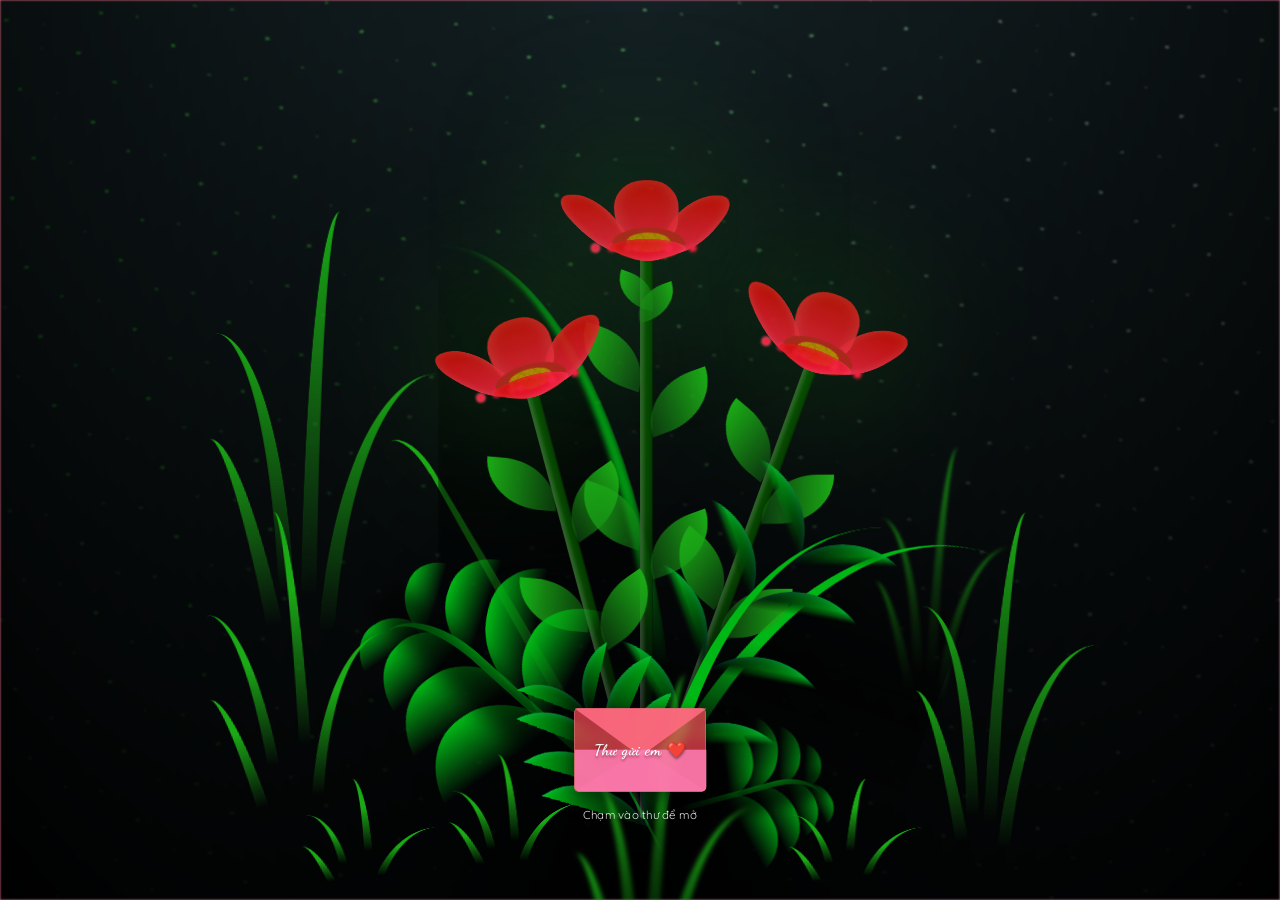
==== index.html @ e1bb4fec "Fix text alignment in envelope, restore missing flower, sync font to Dancing Script" ====
<!DOCTYPE html>
<html lang="vi">

<head>
    <meta charset="UTF-8">
    <meta name="viewport" content="width=device-width, initial-scale=1.0">
    <title>Gửi em người anh thương</title>
    <!-- Thêm font chữ đáng yêu -->
    <link rel="preconnect" href="https://fonts.googleapis.com">
    <link rel="preconnect" href="https://fonts.gstatic.com" crossorigin>
    <link
        href="https://fonts.googleapis.com/css2?family=Dancing+Script:wght@600;700&family=Quicksand:wght@500;600;700&display=swap"
        rel="stylesheet">
    <link rel="stylesheet" href="style.css">
</head>

<body>

    <!-- Màn hình chờ: click để phát nhạc & hiển thị hộp quà -->
    <div id="welcome-screen">
        <div class="welcome-content"
            style="gap: 5px; height: 100vh; position: relative; overflow: hidden; width: 100%;">
            <!-- The massive flower container -->
            <div class="night"></div>
            <div class="flowers" id="bouquet"
                style="position: absolute; bottom: 0; left: 50%; transform: translateX(-50%) scale(0.9); z-index: 5;">
                <div class="flower flower--1">
                    <div class="flower__leafs flower__leafs--1">
                        <div class="flower__leaf flower__leaf--1"></div>
                        <div class="flower__leaf flower__leaf--2"></div>
                        <div class="flower__leaf flower__leaf--3"></div>
                        <div class="flower__leaf flower__leaf--4"></div>
                        <div class="flower__white-circle"></div>
                        <div class="flower__light flower__light--1"></div>
                        <div class="flower__light flower__light--2"></div>
                        <div class="flower__light flower__light--3"></div>
                        <div class="flower__light flower__light--4"></div>
                        <div class="flower__light flower__light--5"></div>
                        <div class="flower__light flower__light--6"></div>
                        <div class="flower__light flower__light--7"></div>
                        <div class="flower__light flower__light--8"></div>
                    </div>
                    <div class="flower__line">
                        <div class="flower__line__leaf flower__line__leaf--1"></div>
                        <div class="flower__line__leaf flower__line__leaf--2"></div>
                        <div class="flower__line__leaf flower__line__leaf--3"></div>
                        <div class="flower__line__leaf flower__line__leaf--4"></div>
                        <div class="flower__line__leaf flower__line__leaf--5"></div>
                        <div class="flower__line__leaf flower__line__leaf--6"></div>
                    </div>
                </div>

                <div class="flower flower--2">
                    <div class="flower__leafs flower__leafs--2">
                        <div class="flower__leaf flower__leaf--1"></div>
                        <div class="flower__leaf flower__leaf--2"></div>
                        <div class="flower__leaf flower__leaf--3"></div>
                        <div class="flower__leaf flower__leaf--4"></div>
                        <div class="flower__white-circle"></div>
                        <div class="flower__light flower__light--1"></div>
                        <div class="flower__light flower__light--2"></div>
                        <div class="flower__light flower__light--3"></div>
                        <div class="flower__light flower__light--4"></div>
                        <div class="flower__light flower__light--5"></div>
                        <div class="flower__light flower__light--6"></div>
                        <div class="flower__light flower__light--7"></div>
                        <div class="flower__light flower__light--8"></div>
                    </div>
                    <div class="flower__line">
                        <div class="flower__line__leaf flower__line__leaf--1"></div>
                        <div class="flower__line__leaf flower__line__leaf--2"></div>
                        <div class="flower__line__leaf flower__line__leaf--3"></div>
                        <div class="flower__line__leaf flower__line__leaf--4"></div>
                    </div>
                </div>

                <div class="flower flower--3">
                    <div class="flower__leafs flower__leafs--3">
                        <div class="flower__leaf flower__leaf--1"></div>
                        <div class="flower__leaf flower__leaf--2"></div>
                        <div class="flower__leaf flower__leaf--3"></div>
                        <div class="flower__leaf flower__leaf--4"></div>
                        <div class="flower__white-circle"></div>
                        <div class="flower__light flower__light--1"></div>
                        <div class="flower__light flower__light--2"></div>
                        <div class="flower__light flower__light--3"></div>
                        <div class="flower__light flower__light--4"></div>
                        <div class="flower__light flower__light--5"></div>
                        <div class="flower__light flower__light--6"></div>
                        <div class="flower__light flower__light--7"></div>
                        <div class="flower__light flower__light--8"></div>
                    </div>
                    <div class="flower__line">
                        <div class="flower__line__leaf flower__line__leaf--1"></div>
                        <div class="flower__line__leaf flower__line__leaf--2"></div>
                        <div class="flower__line__leaf flower__line__leaf--3"></div>
                        <div class="flower__line__leaf flower__line__leaf--4"></div>
                    </div>
                </div>

                <div class="grow-ans" style="--d: 1.2s">
                    <div class="flower__g-long">
                        <div class="flower__g-long__top"></div>
                        <div class="flower__g-long__bottom"></div>
                    </div>
                </div>

                <div class="growing-grass">
                    <div class="flower__grass flower__grass--1">
                        <div class="flower__grass--top"></div>
                        <div class="flower__grass--bottom"></div>
                        <div class="flower__grass__leaf flower__grass__leaf--1"></div>
                        <div class="flower__grass__leaf flower__grass__leaf--2"></div>
                        <div class="flower__grass__leaf flower__grass__leaf--3"></div>
                        <div class="flower__grass__leaf flower__grass__leaf--4"></div>
                        <div class="flower__grass__leaf flower__grass__leaf--5"></div>
                        <div class="flower__grass__leaf flower__grass__leaf--6"></div>
                        <div class="flower__grass__leaf flower__grass__leaf--7"></div>
                        <div class="flower__grass__leaf flower__grass__leaf--8"></div>
                        <div class="flower__grass__overlay"></div>
                    </div>
                </div>

                <div class="growing-grass">
                    <div class="flower__grass flower__grass--2">
                        <div class="flower__grass--top"></div>
                        <div class="flower__grass--bottom"></div>
                        <div class="flower__grass__leaf flower__grass__leaf--1"></div>
                        <div class="flower__grass__leaf flower__grass__leaf--2"></div>
                        <div class="flower__grass__leaf flower__grass__leaf--3"></div>
                        <div class="flower__grass__leaf flower__grass__leaf--4"></div>
                        <div class="flower__grass__leaf flower__grass__leaf--5"></div>
                        <div class="flower__grass__leaf flower__grass__leaf--6"></div>
                        <div class="flower__grass__leaf flower__grass__leaf--7"></div>
                        <div class="flower__grass__leaf flower__grass__leaf--8"></div>
                        <div class="flower__grass__overlay"></div>
                    </div>
                </div>

                <div class="grow-ans" style="--d: 2.4s">
                    <div class="flower__g-right flower__g-right--1">
                        <div class="leaf"></div>
                    </div>
                </div>

                <div class="grow-ans" style="--d: 2.8s">
                    <div class="flower__g-right flower__g-right--2">
                        <div class="leaf"></div>
                    </div>
                </div>

                <div class="grow-ans" style="--d: 2.8s">
                    <div class="flower__g-front">
                        <div class="flower__g-front__leaf-wrapper flower__g-front__leaf-wrapper--1">
                            <div class="flower__g-front__leaf"></div>
                        </div>
                        <div class="flower__g-front__leaf-wrapper flower__g-front__leaf-wrapper--2">
                            <div class="flower__g-front__leaf"></div>
                        </div>
                        <div class="flower__g-front__leaf-wrapper flower__g-front__leaf-wrapper--3">
                            <div class="flower__g-front__leaf"></div>
                        </div>
                        <div class="flower__g-front__leaf-wrapper flower__g-front__leaf-wrapper--4">
                            <div class="flower__g-front__leaf"></div>
                        </div>
                        <div class="flower__g-front__leaf-wrapper flower__g-front__leaf-wrapper--5">
                            <div class="flower__g-front__leaf"></div>
                        </div>
                        <div class="flower__g-front__leaf-wrapper flower__g-front__leaf-wrapper--6">
                            <div class="flower__g-front__leaf"></div>
                        </div>
                        <div class="flower__g-front__leaf-wrapper flower__g-front__leaf-wrapper--7">
                            <div class="flower__g-front__leaf"></div>
                        </div>
                        <div class="flower__g-front__leaf-wrapper flower__g-front__leaf-wrapper--8">
                            <div class="flower__g-front__leaf"></div>
                        </div>
                        <div class="flower__g-front__line"></div>
                    </div>
                </div>

                <div class="grow-ans" style="--d: 3.2s">
                    <div class="flower__g-fr">
                        <div class="leaf"></div>
                        <div class="flower__g-fr__leaf flower__g-fr__leaf--1"></div>
                        <div class="flower__g-fr__leaf flower__g-fr__leaf--2"></div>
                        <div class="flower__g-fr__leaf flower__g-fr__leaf--3"></div>
                        <div class="flower__g-fr__leaf flower__g-fr__leaf--4"></div>
                        <div class="flower__g-fr__leaf flower__g-fr__leaf--5"></div>
                        <div class="flower__g-fr__leaf flower__g-fr__leaf--6"></div>
                        <div class="flower__g-fr__leaf flower__g-fr__leaf--7"></div>
                        <div class="flower__g-fr__leaf flower__g-fr__leaf--8"></div>
                    </div>
                </div>

                <div class="long-g long-g--0">
                    <div class="grow-ans" style="--d: 3s">
                        <div class="leaf leaf--0"></div>
                    </div>
                    <div class="grow-ans" style="--d: 2.2s">
                        <div class="leaf leaf--1"></div>
                    </div>
                    <div class="grow-ans" style="--d: 3.4s">
                        <div class="leaf leaf--2"></div>
                    </div>
                    <div class="grow-ans" style="--d: 3.6s">
                        <div class="leaf leaf--3"></div>
                    </div>
                </div>

                <div class="long-g long-g--1">
                    <div class="grow-ans" style="--d: 3.6s">
                        <div class="leaf leaf--0"></div>
                    </div>
                    <div class="grow-ans" style="--d: 3.8s">
                        <div class="leaf leaf--1"></div>
                    </div>
                    <div class="grow-ans" style="--d: 4s">
                        <div class="leaf leaf--2"></div>
                    </div>
                    <div class="grow-ans" style="--d: 4.2s">
                        <div class="leaf leaf--3"></div>
                    </div>
                </div>

                <div class="long-g long-g--2">
                    <div class="grow-ans" style="--d: 4s">
                        <div class="leaf leaf--0"></div>
                    </div>
                    <div class="grow-ans" style="--d: 4.2s">
                        <div class="leaf leaf--1"></div>
                    </div>
                    <div class="grow-ans" style="--d: 4.4s">
                        <div class="leaf leaf--2"></div>
                    </div>
                    <div class="grow-ans" style="--d: 4.6s">
                        <div class="leaf leaf--3"></div>
                    </div>
                </div>

                <div class="long-g long-g--3">
                    <div class="grow-ans" style="--d: 4s">
                        <div class="leaf leaf--0"></div>
                    </div>
                    <div class="grow-ans" style="--d: 4.2s">
                        <div class="leaf leaf--1"></div>
                    </div>
                    <div class="grow-ans" style="--d: 3s">
                        <div class="leaf leaf--2"></div>
                    </div>
                    <div class="grow-ans" style="--d: 3.6s">
                        <div class="leaf leaf--3"></div>
                    </div>
                </div>

                <div class="long-g long-g--4">
                    <div class="grow-ans" style="--d: 4s">
                        <div class="leaf leaf--0"></div>
                    </div>
                    <div class="grow-ans" style="--d: 4.2s">
                        <div class="leaf leaf--1"></div>
                    </div>
                    <div class="grow-ans" style="--d: 3s">
                        <div class="leaf leaf--2"></div>
                    </div>
                    <div class="grow-ans" style="--d: 3.6s">
                        <div class="leaf leaf--3"></div>
                    </div>
                </div>

                <div class="long-g long-g--5">
                    <div class="grow-ans" style="--d: 4s">
                        <div class="leaf leaf--0"></div>
                    </div>
                    <div class="grow-ans" style="--d: 4.2s">
                        <div class="leaf leaf--1"></div>
                    </div>
                    <div class="grow-ans" style="--d: 3s">
                        <div class="leaf leaf--2"></div>
                    </div>
                    <div class="grow-ans" style="--d: 3.6s">
                        <div class="leaf leaf--3"></div>
                    </div>
                </div>

                <div class="long-g long-g--6">
                    <div class="grow-ans" style="--d: 4.2s">
                        <div class="leaf leaf--0"></div>
                    </div>
                    <div class="grow-ans" style="--d: 4.4s">
                        <div class="leaf leaf--1"></div>
                    </div>
                    <div class="grow-ans" style="--d: 4.6s">
                        <div class="leaf leaf--2"></div>
                    </div>
                    <div class="grow-ans" style="--d: 4.8s">
                        <div class="leaf leaf--3"></div>
                    </div>
                </div>

                <div class="long-g long-g--7">
                    <div class="grow-ans" style="--d: 3s">
                        <div class="leaf leaf--0"></div>
                    </div>
                    <div class="grow-ans" style="--d: 3.2s">
                        <div class="leaf leaf--1"></div>
                    </div>
                    <div class="grow-ans" style="--d: 3.5s">
                        <div class="leaf leaf--2"></div>
                    </div>
                    <div class="grow-ans" style="--d: 3.6s">
                        <div class="leaf leaf--3"></div>
                    </div>
                </div>
            </div>

            <!-- Envelope attached above the grass -->
            <div class="bouquet-envelope" id="envelope-button"
                style="position: absolute; bottom: 80px; z-index: 200; left: 50%; transform: translateX(-50%) scale(0.6);">
                <div class="envelope">
                    <div class="envelope-flap"></div>
                    <div class="envelope-body"></div>
                    <span class="envelope-text">Thư gửi em ❤️</span>
                </div>
                <p class="click-hint"
                    style="text-align: center; width: 100%; position: absolute; bottom: -50px; left: 0;">Chạm vào thư để
                    mở</p>
            </div>

        </div>
    </div>

    <!-- Màn hình chính -->
    <div id="main-screen" class="hidden">

        <!-- Nhạc nền -->
        <audio id="bg-music" src="assets/nhac.m4a" loop></audio>

        <!-- Lá thư ở giữa -->
        <div class="letter-container">
            <!-- Hiệu ứng hoa nở -->
            <div class="css-flower-small">🌸</div>

            <h2>Gửi em người anh thương,</h2>
            <p class="letter-body">
                Dự báo thời tiết 8/3 năm nay xin thông báo với bé là có một luồng khí nóng mang tên 'tình yêu' đang đổ
                bộ trực tiếp vào trái tim đó! Tình cảm của anh dành cho em luôn tăng lên thêm mỗi ngày nhưng riêng hôm
                nay cho phép anh được thương em hơn mọi ngày gấp nhiều lần nha. Anh định tặng em một món quà siêu to
                khổng lồ nhưng tiếc là không có hộp quà nào chứa được anh cả. Thôi thì em dùng tạm 'tấm thân' này để anh
                được phép che chở và yêu thương em ít nhất là ở hiện tại nhé!
            </p>
            <p class="wish">
                Chúc bé ngày 8/3 thật hạnh phúc, luôn xinh đẹp rạng rỡ, ăn ngon, ngủ đủ, học giỏi và đừng bao giờ giận
                anh nha vì anh bận thương em quá rồi không dỗ kịp đâu!
            </p>
            <div class="signature">
                ❤
            </div>
        </div>

        <!-- Các bong bóng ảnh sẽ bay lên từ dưới -->
        <div id="bubbles-container"></div>
    </div>

    <script src="script.js"></script>
</body>

</html>
---- style.css ----
* {
  margin: 0;
  padding: 0;
  box-sizing: border-box;
  font-family: 'Quicksand', 'Segoe UI', Tahoma, Geneva, Verdana, sans-serif;
}

body {
  overflow: hidden;
  /* Prevent scrolling when bubbles fly */
  background: linear-gradient(to bottom, #ffe6ea, #ffc0cb);
  height: 100vh;
  display: flex;
  justify-content: center;
  align-items: center;
}

.hidden {
  display: none !important;
}

/* Welcome Screen */
#welcome-screen {
  position: fixed;
  top: 0;
  left: 0;
  width: 100%;
  height: 100%;
  color: white;
  background: linear-gradient(135deg, #ff758c 0%, #ff7eb3 100%);
  display: flex;
  justify-content: center;
  align-items: center;
  z-index: 100;
  cursor: pointer;
  text-align: center;
  transition: opacity 1s ease-out;
}

.welcome-content {
  display: flex;
  flex-direction: column;
  align-items: center;
  gap: 20px;
}

.click-hint {
  font-size: 1.2rem;
  opacity: 0.9;
  animation: fadePulse 2s infinite;
  margin-top: 20px;
}

/* Envelope styling */
.envelope {
  position: relative;
  width: 220px;
  height: 140px;
  background-color: rgba(255, 71, 87, 0.7);
  backdrop-filter: blur(8px);
  -webkit-backdrop-filter: blur(8px);
  border-radius: 8px;
  cursor: pointer;
  box-shadow: 0 0 25px rgba(255, 71, 87, 0.6), inset 0 0 10px rgba(255, 255, 255, 0.2);
  border: 1px solid rgba(255, 255, 255, 0.3);
  transition: transform 0.4s cubic-bezier(0.175, 0.885, 0.32, 1.275), box-shadow 0.4s ease;
  display: flex;
  justify-content: center;
  align-items: center;
}

.envelope:hover {
  transform: scale(1.08) translateY(-8px);
  box-shadow: 0 0 40px rgba(255, 71, 87, 0.9), inset 0 0 15px rgba(255, 255, 255, 0.4);
}

.envelope-flap {
  position: absolute;
  top: 0;
  left: 0;
  width: 0;
  height: 0;
  border-left: 110px solid transparent;
  border-right: 110px solid transparent;
  border-top: 80px solid rgba(255, 107, 129, 0.9);
  z-index: 2;
  transform-origin: top;
  transition: transform 0.6s cubic-bezier(0.4, 0, 0.2, 1);
}

.envelope-body {
  position: absolute;
  bottom: 0;
  left: 0;
  width: 0;
  height: 0;
  border-left: 110px solid rgba(255, 126, 179, 0.85);
  border-right: 110px solid rgba(255, 126, 179, 0.85);
  border-bottom: 70px solid rgba(255, 126, 179, 0.9);
  border-radius: 0 0 8px 8px;
  z-index: 3;
}

.envelope-text {
  position: relative;
  z-index: 4;
  color: white;
  font-weight: bold;
  font-family: 'Dancing Script', cursive;
  font-size: 1.6rem;
  letter-spacing: 1px;
  text-shadow: 0 2px 4px rgba(0, 0, 0, 0.4);
  white-space: nowrap;
}

.envelope.opening .envelope-flap {
  transform: rotateX(180deg);
}

@keyframes fadePulse {
  0% {
    opacity: 0.5;
  }

  50% {
    opacity: 1;
  }

  100% {
    opacity: 0.5;
  }
}

.css-flower {
  font-size: 80px;
  margin: 0 auto 20px auto;
  animation: cssBloom 2s cubic-bezier(0.175, 0.885, 0.32, 1.275) forwards;
  filter: drop-shadow(0 10px 15px rgba(255, 105, 135, 0.4));
}

.css-flower-small {
  position: absolute;
  top: -30px;
  right: 0px;
  font-size: 45px;
  animation: cssBloom 2s cubic-bezier(0.175, 0.885, 0.32, 1.275) forwards;
  filter: drop-shadow(0 5px 10px rgba(255, 105, 135, 0.3));
  z-index: 20;
}

@keyframes cssBloom {
  0% {
    transform: scale(0) rotate(-60deg);
    opacity: 0;
  }

  80% {
    transform: scale(1.1) rotate(10deg);
    opacity: 1;
  }

  100% {
    transform: scale(1) rotate(0deg);
    opacity: 1;
  }
}

/* Bouquet & Envelope Interaction */
.bouquet-container {
  position: relative;
  width: 300px;
  height: 400px;
  display: flex;
  justify-content: center;
  align-items: flex-end;
  margin: 0 auto;
  perspective: 1000px;
}

.bouquet-text {
  position: absolute;
  top: -80px;
  width: 100%;
  text-align: center;
  color: #ff4757;
  font-family: 'Segoe UI', cursive, sans-serif;
  font-size: 2.5rem;
  font-weight: bold;
  text-shadow: 0 0 10px rgba(255, 105, 135, 0.8), 0 0 20px rgba(255, 105, 135, 0.5);
  z-index: 10;
  opacity: 0;
  animation: fadeInText 2s forwards 1s;
}

@keyframes fadeInText {
  0% {
    opacity: 0;
    transform: translateY(20px);
  }

  100% {
    opacity: 1;
    transform: translateY(0);
  }
}

.flower-group {
  position: absolute;
  bottom: 80px;
  width: 100%;
  height: 100%;
  z-index: 1;
}

/* Base Rose Styling */
.rose {
  position: absolute;
  bottom: 0px;
  transform-origin: bottom center;
  transition: transform 1.5s cubic-bezier(0.175, 0.885, 0.32, 1.275);
}

.rose-stem {
  width: 8px;
  height: 100%;
  background: linear-gradient(to right, #2e7d32, #689f38, #2e7d32);
  border-radius: 4px;
  position: absolute;
  bottom: -20px;
  left: 50%;
  transform: translateX(-50%);
  box-shadow: -2px 0 5px rgba(0, 0, 0, 0.3);
  z-index: 1;
}

.rose-leaves {
  position: absolute;
  top: 30%;
  width: 100%;
  display: flex;
  justify-content: space-between;
  z-index: 2;
}

.rose-leaf {
  width: 35px;
  height: 18px;
  background: linear-gradient(to bottom right, #4caf50, #1b5e20);
  border-radius: 0 18px 0 18px;
  transform: rotate(-35deg);
  box-shadow: 1px 1px 3px rgba(0, 0, 0, 0.3);
}

.rose-leaf::before {
  content: '';
  position: absolute;
  top: 50%;
  left: 0;
  width: 100%;
  height: 1px;
  background-color: rgba(255, 255, 255, 0.3);
}

.rose-leaf:nth-child(2) {
  border-radius: 18px 0 18px 0;
  transform: rotate(35deg);
}

.rose-head {
  position: absolute;
  top: -50px;
  left: 50%;
  transform: translateX(-50%);
  width: 50px;
  height: 60px;
  background: radial-gradient(circle at 30% 30%, #ff8a80, #ff1744, #d50000, #880e4f);
  border-radius: 50% 50% 30% 30%;
  box-shadow: inset -5px -5px 15px rgba(0, 0, 0, 0.4), 0 8px 15px rgba(255, 23, 68, 0.5);
  z-index: 3;
}

.rose-head::before {
  content: '';
  position: absolute;
  top: -10px;
  left: 50%;
  transform: translateX(-50%);
  width: 40px;
  height: 25px;
  background: radial-gradient(ellipse at center, #ff8a80, #d50000);
  border-radius: 50%;
  box-shadow: 0 5px 10px rgba(0, 0, 0, 0.3);
}

.rose-petal-1,
.rose-petal-2 {
  position: absolute;
  background: linear-gradient(135deg, #ff8a80, #d50000);
  box-shadow: 2px 2px 8px rgba(0, 0, 0, 0.3);
  border: 1px solid rgba(255, 255, 255, 0.1);
}

.rose-petal-1 {
  width: 30px;
  height: 45px;
  border-radius: 50% 50% 10px 10px;
  left: -5px;
  top: 5px;
  transform: rotate(-20deg);
}

.rose-petal-2 {
  width: 30px;
  height: 45px;
  border-radius: 50% 50% 10px 10px;
  right: -5px;
  top: 5px;
  transform: rotate(20deg);
}

/* Wrapping paper */
.wrapper-back {
  position: absolute;
  bottom: 0px;
  width: 200px;
  height: 220px;
  background: linear-gradient(135deg, #f8bbd0, #f06292);
  clip-path: polygon(15% 0%, 85% 0%, 100% 100%, 0% 100%);
  z-index: 0;
  border-radius: 10px;
  box-shadow: inset 0 0 30px rgba(233, 30, 99, 0.4);
}

.wrapper-back::before {
  content: '';
  position: absolute;
  top: 0;
  left: 0;
  width: 100%;
  height: 100%;
  background: repeating-linear-gradient(45deg, transparent, transparent 10px, rgba(255, 255, 255, 0.1) 10px, rgba(255, 255, 255, 0.1) 20px);
}

.wrapper-front {
  position: absolute;
  bottom: -10px;
  width: 220px;
  height: 180px;
  background: linear-gradient(135deg, #fce4ec, #f8bbd0);
  clip-path: polygon(0 20%, 100% 0, 85% 100%, 15% 100%);
  z-index: 4;
  filter: drop-shadow(0 -5px 15px rgba(0, 0, 0, 0.25));
}

.ribbon {
  position: absolute;
  bottom: 50px;
  width: 130px;
  height: 25px;
  background: linear-gradient(to right, #ff1744, #d50000, #ff1744);
  z-index: 5;
  border-radius: 4px;
  box-shadow: 0 4px 10px rgba(0, 0, 0, 0.3);
}

.ribbon::before,
.ribbon::after {
  content: '';
  position: absolute;
  top: 25px;
  width: 20px;
  height: 40px;
  background: linear-gradient(to bottom, #d50000, #b71c1c);
  border-radius: 0 0 10px 10px;
  z-index: 4;
  box-shadow: 2px 2px 5px rgba(0, 0, 0, 0.3);
}

.ribbon::before {
  left: 30px;
  transform: rotate(15deg);
}

.ribbon::after {
  right: 30px;
  transform: rotate(-15deg);
}

/* Initial hidden state for animation */
.rose-group-left {
  transform: rotate(-5deg);
}

.rose-group-center {
  transform: rotate(0deg);
}

.rose-group-right {
  transform: rotate(5deg);
}

/* Blooming state triggers (using ONLY rotation/scale to keep connected at origin) */
.bouquet-container.blooming .rose-group-left {
  transform: rotate(-20deg);
}

.bouquet-container.blooming .rose-group-center {
  transform: rotate(0deg) scale(1.05);
}

.bouquet-container.blooming .rose-group-right {
  transform: rotate(20deg);
}

.bouquet-container.blooming .rose-group-far-left {
  transform: rotate(-38deg);
}

.bouquet-container.blooming .rose-group-far-right {
  transform: rotate(38deg);
}

/* Glow effect around flowers */
.flower-glow {
  position: absolute;
  top: -80px;
  width: 300px;
  height: 300px;
  background: radial-gradient(circle, rgba(255, 64, 129, 0.5) 0%, transparent 60%);
  z-index: 0;
  opacity: 0;
  transition: opacity 2s ease-in-out;
}

.bouquet-container.blooming .flower-glow {
  opacity: 1;
}

/* The clickable envelope on the wrapper */
.bouquet-envelope {
  position: absolute;
  bottom: 30px;
  z-index: 10;
  transform: scale(0.6);
  transition: transform 0.3s cubic-bezier(0.175, 0.885, 0.32, 1.275);
}

.bouquet-envelope:hover {
  transform: scale(0.65) translateY(-10px);
}

.bouquet-envelope .envelope {
  box-shadow: 0 10px 30px rgba(0, 0, 0, 0.5);
}

.click-hint {
  font-size: 1.2rem;
  opacity: 0.9;
  animation: fadePulse 2s infinite;
  margin-top: 20px;
  color: white;
  text-shadow: 1px 1px 3px rgba(0, 0, 0, 0.3);
}

/* Main Screen */
#main-screen {
  width: 100%;
  height: 100%;
  position: relative;
  display: flex;
  justify-content: center;
  align-items: center;
}

/* Letter Container */
.letter-container {
  background-color: rgba(255, 255, 255, 0.95);
  padding: 40px 30px;
  border-radius: 15px;
  max-width: 90%;
  width: 500px;
  box-shadow: 0 15px 35px rgba(255, 105, 135, 0.2);
  z-index: 10;
  position: relative;
  animation: fadeInUp 1.5s ease-out forwards;
}

.flower-anim {
  position: absolute;
  top: -80px;
  right: -20px;
}

.letter-container h2 {
  color: #ff4757;
  margin-bottom: 20px;
  font-family: 'Dancing Script', cursive;
  font-size: 2.4rem;
  text-align: left;
}

.letter-container .letter-body {
  color: #ff4757;
  font-size: 1.5rem;
  font-family: 'Dancing Script', cursive;
  line-height: 1.6;
  margin-bottom: 15px;
  text-align: justify;
}

.letter-container .wish {
  font-weight: bold;
  font-family: 'Dancing Script', cursive;
  font-size: 1.6rem;
  color: #ff6b81;
  margin-top: 20px;
}

.letter-container .signature {
  text-align: right;
  font-size: 2rem;
  color: #ff4757;
  margin-top: 20px;
  animation: heartbeat 1.5s infinite;
}

@keyframes fadeInUp {
  from {
    opacity: 0;
    transform: translateY(50px);
  }

  to {
    opacity: 1;
    transform: translateY(0);
  }
}

@keyframes heartbeat {
  0% {
    transform: scale(1);
  }

  25% {
    transform: scale(1.1);
  }

  50% {
    transform: scale(1);
  }

  75% {
    transform: scale(1.1);
  }

  100% {
    transform: scale(1);
  }
}

/* Bubbles Container */
#bubbles-container {
  position: absolute;
  top: 0;
  left: 0;
  width: 100%;
  height: 100%;
  pointer-events: none;
  /* Let clicks pass through to letter if necessary */
  z-index: 1;
}

/* Floating Image Bubbles */
.bubble {
  position: absolute;
  bottom: -150px;
  background-color: transparent;
  overflow: hidden;
  filter: drop-shadow(0 5px 15px rgba(255, 105, 135, 0.6));
  animation: floatUp 8s linear infinite;
  display: flex;
  justify-content: center;
  align-items: center;
}

.bubble img {
  width: 100%;
  height: 100%;
  object-fit: cover;
  -webkit-mask-image: url("data:image/svg+xml;charset=UTF-8,%3Csvg viewBox='0 0 24 24' xmlns='http://www.w3.org/2000/svg'%3E%3Cpath d='M12 21.35l-1.45-1.32C5.4 15.36 2 12.28 2 8.5 2 5.42 4.42 3 7.5 3c1.74 0 3.41.81 4.5 2.09C13.09 3.81 14.76 3 16.5 3 19.58 3 22 5.42 22 8.5c0 3.78-3.4 6.86-8.55 11.54L12 21.35z'/%3E%3C/svg%3E");
  -webkit-mask-size: contain;
  -webkit-mask-position: center;
  -webkit-mask-repeat: no-repeat;
  mask-image: url("data:image/svg+xml;charset=UTF-8,%3Csvg viewBox='0 0 24 24' xmlns='http://www.w3.org/2000/svg'%3E%3Cpath d='M12 21.35l-1.45-1.32C5.4 15.36 2 12.28 2 8.5 2 5.42 4.42 3 7.5 3c1.74 0 3.41.81 4.5 2.09C13.09 3.81 14.76 3 16.5 3 19.58 3 22 5.42 22 8.5c0 3.78-3.4 6.86-8.55 11.54L12 21.35z'/%3E%3C/svg%3E");
  mask-size: contain;
  mask-position: center;
  mask-repeat: no-repeat;
}

@keyframes floatUp {
  0% {
    transform: translateY(0) rotate(0deg);
    opacity: 0;
  }

  10% {
    opacity: 0.8;
  }

  90% {
    opacity: 0.6;
  }

  100% {
    transform: translateY(-120vh) rotate(360deg);
    opacity: 0;
  }
}

/* Responsive for mobile */
@media (max-width: 600px) {
  .letter-container {
    padding: 30px 20px;
    width: 95%;
  }

  .letter-container h2 {
    font-size: 1.5rem;
  }

  .letter-container p {
    font-size: 1rem;
  }

  .css-flower-small {
    font-size: 40px;
    top: -20px;
    right: 5px;
  }

  .flowers {
    transform: translateX(-50%) scale(0.6) !important;
  }

  .bouquet-envelope {
    bottom: 50px !important;
  }
}

*,
*::after,
*::before {
  padding: 0;
  margin: 0;
  box-sizing: border-box;
}

:root {
  --dark-color: #000;
}

body {
  display: flex;
  align-items: flex-end;
  justify-content: center;
  min-height: 100vh;
  background-color: var(--dark-color);
  overflow: hidden;
  perspective: 1000px;
}

.night {
  position: fixed;
  left: 50%;
  top: 0;
  transform: translateX(-50%);
  width: 100%;
  height: 100%;
  filter: blur(0.1vmin);
  background-image: radial-gradient(ellipse at top, transparent 0%, var(--dark-color)),
    radial-gradient(ellipse at bottom, var(--dark-color), rgba(145, 233, 255, 0.2)),
    repeating-linear-gradient(220deg, rgb(0, 0, 0) 0px, rgb(0, 0, 0) 19px, transparent 19px,
      transparent 22px), repeating-linear-gradient(189deg, rgb(0, 0, 0) 0px, rgb(0, 0, 0) 19px,
      transparent 19px, transparent 22px), repeating-linear-gradient(148deg, rgb(0, 0, 0) 0px,
      rgb(0, 0, 0) 19px, transparent 19px, transparent 22px), linear-gradient(90deg, rgb(21, 255, 0),
      rgb(240, 240, 240));
}

.flowers {
  position: relative;
  transform: scale(0.9);
}

.flower {
  position: absolute;
  bottom: 10vmin;
  transform-origin: bottom center;
  z-index: 10;
  --fl-speed: 0.8s;
}

.flower--1 {
  -webkit-animation: moving-flower-1 4s linear infinite;
  animation: moving-flower-1 4s linear infinite;
}

.flower--1 .flower__line {
  height: 70vmin;
  -webkit-animation-delay: 0.3s;
  animation-delay: 0.3s;
}

.flower--1 .flower__line__leaf--1 {
  -webkit-animation: blooming-leaf-right var(--fl-speed) 1.6s backwards;
  animation: blooming-leaf-right var(--fl-speed) 1.6s backwards;
}

.flower--1 .flower__line__leaf--2 {
  -webkit-animation: blooming-leaf-right var(--fl-speed) 1.4s backwards;
  animation: blooming-leaf-right var(--fl-speed) 1.4s backwards;
}

.flower--1 .flower__line__leaf--3 {
  -webkit-animation: blooming-leaf-left var(--fl-speed) 1.2s backwards;
  animation: blooming-leaf-left var(--fl-speed) 1.2s backwards;
}

.flower--1 .flower__line__leaf--4 {
  -webkit-animation: blooming-leaf-left var(--fl-speed) 1s backwards;
  animation: blooming-leaf-left var(--fl-speed) 1s backwards;
}

.flower--1 .flower__line__leaf--5 {
  -webkit-animation: blooming-leaf-right var(--fl-speed) 1.8s backwards;
  animation: blooming-leaf-right var(--fl-speed) 1.8s backwards;
}

.flower--1 .flower__line__leaf--6 {
  -webkit-animation: blooming-leaf-left var(--fl-speed) 2s backwards;
  animation: blooming-leaf-left var(--fl-speed) 2s backwards;
}

.flower--2 {
  left: 50%;
  transform: rotate(20deg);
  -webkit-animation: moving-flower-2 4s linear infinite;
  animation: moving-flower-2 4s linear infinite;
}

.flower--2 .flower__line {
  height: 60vmin;
  -webkit-animation-delay: 0.6s;
  animation-delay: 0.6s;
}

.flower--2 .flower__line__leaf--1 {
  -webkit-animation: blooming-leaf-right var(--fl-speed) 1.9s backwards;
  animation: blooming-leaf-right var(--fl-speed) 1.9s backwards;
}

.flower--2 .flower__line__leaf--2 {
  -webkit-animation: blooming-leaf-right var(--fl-speed) 1.7s backwards;
  animation: blooming-leaf-right var(--fl-speed) 1.7s backwards;
}

.flower--2 .flower__line__leaf--3 {
  -webkit-animation: blooming-leaf-left var(--fl-speed) 1.5s backwards;
  animation: blooming-leaf-left var(--fl-speed) 1.5s backwards;
}

.flower--2 .flower__line__leaf--4 {
  -webkit-animation: blooming-leaf-left var(--fl-speed) 1.3s backwards;
  animation: blooming-leaf-left var(--fl-speed) 1.3s backwards;
}

.flower--3 {
  left: 50%;
  transform: rotate(-15deg);
  -webkit-animation: moving-flower-3 4s linear infinite;
  animation: moving-flower-3 4s linear infinite;
}

.flower--3 .flower__line {
  -webkit-animation-delay: 0.9s;
  animation-delay: 0.9s;
}

.flower--3 .flower__line__leaf--1 {
  -webkit-animation: blooming-leaf-right var(--fl-speed) 2.5s backwards;
  animation: blooming-leaf-right var(--fl-speed) 2.5s backwards;
}

.flower--3 .flower__line__leaf--2 {
  -webkit-animation: blooming-leaf-right var(--fl-speed) 2.3s backwards;
  animation: blooming-leaf-right var(--fl-speed) 2.3s backwards;
}

.flower--3 .flower__line__leaf--3 {
  -webkit-animation: blooming-leaf-left var(--fl-speed) 2.1s backwards;
  animation: blooming-leaf-left var(--fl-speed) 2.1s backwards;
}

.flower--3 .flower__line__leaf--4 {
  -webkit-animation: blooming-leaf-left var(--fl-speed) 1.9s backwards;
  animation: blooming-leaf-left var(--fl-speed) 1.9s backwards;
}

.flower__leafs {
  position: relative;
  -webkit-animation: blooming-flower 2s backwards;
  animation: blooming-flower 2s backwards;
}

.flower__leafs--1 {
  -webkit-animation-delay: 1.1s;
  animation-delay: 1.1s;
}

.flower__leafs--2 {
  -webkit-animation-delay: 1.4s;
  animation-delay: 1.4s;
}

.flower__leafs--3 {
  -webkit-animation-delay: 1.7s;
  animation-delay: 1.7s;
}

.flower__leafs::after {
  content: "";
  position: absolute;
  left: 0;
  top: 0;
  transform: translate(-50%, -100%);
  width: 8vmin;
  height: 8vmin;
  background-color: #1aaa15;
  filter: blur(10vmin);
}

.flower__leaf {
  position: absolute;
  bottom: 0;
  left: 50%;
  width: 8vmin;
  height: 11vmin;
  border-radius: 51% 49% 47% 53%/44% 45% 55% 69%;
  background-color: #880e4f;
  background-image: linear-gradient(to top, #ff1744, #d50000);
  transform-origin: bottom center;
  opacity: 0.9;
  box-shadow: inset 0 0 2vmin rgba(255, 255, 255, 0.2);
}

.flower__leaf--1 {
  transform: translate(-10%, 1%) rotateY(40deg) rotateX(-50deg);
}

.flower__leaf--2 {
  transform: translate(-50%, -4%) rotateX(40deg);
}

.flower__leaf--3 {
  transform: translate(-90%, 0%) rotateY(45deg) rotateX(50deg);
}

.flower__leaf--4 {
  width: 8vmin;
  height: 8vmin;
  transform-origin: bottom left;
  border-radius: 4vmin 10vmin 4vmin 4vmin;
  transform: translate(0%, 18%) rotateX(70deg) rotate(-43deg);
  background-image: linear-gradient(to top, #ff1744, #d50000);
  z-index: 1;
  opacity: 0.8;
}

.flower__white-circle {
  position: absolute;
  left: -3.5vmin;
  top: -3vmin;
  width: 9vmin;
  height: 4vmin;
  border-radius: 50%;
  background-color: #b71c1c;
}

.flower__white-circle::after {
  content: "";
  position: absolute;
  left: 50%;
  top: 45%;
  transform: translate(-50%, -50%);
  width: 60%;
  height: 60%;
  border-radius: inherit;
  background-image: repeating-linear-gradient(135deg, rgba(0, 0, 0, 0.03) 0px,
      rgba(0, 0, 0, 0.03) 1px, transparent 1px, transparent 12px), repeating-linear-gradient(45deg,
      rgba(0, 0, 0, 0.03) 0px, rgba(0, 0, 0, 0.03) 1px, transparent 1px, transparent 12px),
    repeating-linear-gradient(67.5deg, rgba(0, 0, 0, 0.03) 0px, rgba(0, 0, 0, 0.03) 1px,
      transparent 1px, transparent 12px), repeating-linear-gradient(135deg, rgba(0, 0, 0, 0.03) 0px,
      rgba(0, 0, 0, 0.03) 1px, transparent 1px, transparent 12px), repeating-linear-gradient(45deg,
      rgba(0, 0, 0, 0.03) 0px, rgba(0, 0, 0, 0.03) 1px, transparent 1px, transparent 12px),
    repeating-linear-gradient(112.5deg, rgba(0, 0, 0, 0.03) 0px, rgba(0, 0, 0, 0.03) 1px,
      transparent 1px, transparent 12px), repeating-linear-gradient(112.5deg, rgba(0, 0, 0, 0.03) 0px,
      rgba(0, 0, 0, 0.03) 1px, transparent 1px, transparent 12px), repeating-linear-gradient(45deg,
      rgba(0, 0, 0, 0.03) 0px, rgba(0, 0, 0, 0.03) 1px, transparent 1px, transparent 12px),
    repeating-linear-gradient(22.5deg, rgba(0, 0, 0, 0.03) 0px, rgba(0, 0, 0, 0.03) 1px,
      transparent 1px, transparent 12px), repeating-linear-gradient(45deg, rgba(0, 0, 0, 0.03) 0px,
      rgba(0, 0, 0, 0.03) 1px, transparent 1px, transparent 12px), repeating-linear-gradient(22.5deg,
      rgba(0, 0, 0, 0.03) 0px, rgba(0, 0, 0, 0.03) 1px, transparent 1px, transparent 12px),
    repeating-linear-gradient(135deg, rgba(0, 0, 0, 0.03) 0px, rgba(0, 0, 0, 0.03) 1px,
      transparent 1px, transparent 12px), repeating-linear-gradient(157.5deg, rgba(0, 0, 0, 0.03) 0px,
      rgba(0, 0, 0, 0.03) 1px, transparent 1px, transparent 12px), repeating-linear-gradient(67.5deg,
      rgba(0, 0, 0, 0.03) 0px, rgba(0, 0, 0, 0.03) 1px, transparent 1px, transparent 12px),
    repeating-linear-gradient(67.5deg, rgba(0, 0, 0, 0.03) 0px, rgba(0, 0, 0, 0.03) 1px,
      transparent 1px, transparent 12px), linear-gradient(90deg, rgb(190, 133, 0), rgb(190, 133, 0));
}

.flower__line {
  height: 55vmin;
  width: 1.5vmin;
  background-image: linear-gradient(to left, rgba(0, 0, 0, 0.2), transparent,
      rgba(255, 255, 255, 0.2)), linear-gradient(to top, transparent 10%, #064600, #064600);
  box-shadow: inset 0 0 2px rgba(0, 0, 0, 0.5);
  -webkit-animation: grow-flower-tree 4s backwards;
  animation: grow-flower-tree 4s backwards;
}

.flower__line__leaf {
  --w: 7vmin;
  --h: calc(var(--w) + 2vmin);
  position: absolute;
  top: 20%;
  left: 90%;
  width: var(--w);
  height: var(--h);
  border-top-right-radius: var(--h);
  border-bottom-left-radius: var(--h);
  background-image: linear-gradient(to top, rgba(20, 122, 20, 0.4), #1aaa15);
}

.flower__line__leaf--1 {
  transform: rotate(70deg) rotateY(30deg);
}

.flower__line__leaf--2 {
  top: 45%;
  transform: rotate(70deg) rotateY(30deg);
}

.flower__line__leaf--3,
.flower__line__leaf--4,
.flower__line__leaf--6 {
  border-top-right-radius: 0;
  border-bottom-left-radius: 0;
  border-top-left-radius: var(--h);
  border-bottom-right-radius: var(--h);
  left: -460%;
  top: 12%;
  transform: rotate(-70deg) rotateY(30deg);
}

.flower__line__leaf--4 {
  top: 40%;
}

.flower__line__leaf--5 {
  top: 0;
  transform-origin: left;
  transform: rotate(70deg) rotateY(30deg) scale(0.6);
}

.flower__line__leaf--6 {
  top: -2%;
  left: -450%;
  transform-origin: right;
  transform: rotate(-70deg) rotateY(30deg) scale(0.6);
}

.flower__light {
  position: absolute;
  bottom: 0vmin;
  width: 1vmin;
  height: 1vmin;
  background-color: rgb(255, 105, 135);
  border-radius: 50%;
  filter: blur(0.2vmin);
  -webkit-animation: light-ans 4s linear infinite backwards;
  animation: light-ans 4s linear infinite backwards;
}

.flower__light:nth-child(odd) {
  background-color: #ff1744;
}

.flower__light--1 {
  left: -2vmin;
  -webkit-animation-delay: 1s;
  animation-delay: 1s;
}

.flower__light--2 {
  left: 3vmin;
  -webkit-animation-delay: 0.5s;
  animation-delay: 0.5s;
}

.flower__light--3 {
  left: -6vmin;
  -webkit-animation-delay: 0.3s;
  animation-delay: 0.3s;
}

.flower__light--4 {
  left: 6vmin;
  -webkit-animation-delay: 0.9s;
  animation-delay: 0.9s;
}

.flower__light--5 {
  left: -1vmin;
  -webkit-animation-delay: 1.5s;
  animation-delay: 1.5s;
}

.flower__light--6 {
  left: -4vmin;
  -webkit-animation-delay: 3s;
  animation-delay: 3s;
}

.flower__light--7 {
  left: 3vmin;
  -webkit-animation-delay: 2s;
  animation-delay: 2s;
}

.flower__light--8 {
  left: -6vmin;
  -webkit-animation-delay: 3.5s;
  animation-delay: 3.5s;
}

.flower__grass {
  --c: #00b815;
  --line-w: 1.5vmin;
  position: absolute;
  bottom: 12vmin;
  left: -7vmin;
  display: flex;
  flex-direction: column;
  align-items: flex-end;
  z-index: 20;
  transform-origin: bottom center;
  transform: rotate(-48deg) rotateY(40deg);
}

.flower__grass--1 {
  -webkit-animation: moving-grass 2s linear infinite;
  animation: moving-grass 2s linear infinite;
}

.flower__grass--2 {
  left: 2vmin;
  bottom: 10vmin;
  transform: scale(0.5) rotate(75deg) rotateX(10deg) rotateY(-200deg);
  opacity: 0.8;
  z-index: 0;
  -webkit-animation: moving-grass--2 1.5s linear infinite;
  animation: moving-grass--2 1.5s linear infinite;
}

.flower__grass--top {
  width: 7vmin;
  height: 10vmin;
  border-top-right-radius: 100%;
  border-right: var(--line-w) solid var(--c);
  transform-origin: bottom center;
  transform: rotate(-2deg);
}

.flower__grass--bottom {
  margin-top: -2px;
  width: var(--line-w);
  height: 25vmin;
  background-image: linear-gradient(to top, transparent, var(--c));
}

.flower__grass__leaf {
  --size: 10vmin;
  position: absolute;
  width: calc(var(--size) * 2.1);
  height: var(--size);
  border-top-left-radius: var(--size);
  border-top-right-radius: var(--size);
  background-image: linear-gradient(to top, transparent, transparent 30%, var(--c));
  z-index: 100;
}

.flower__grass__leaf--1 {
  top: -6%;
  left: 30%;
  --size: 6vmin;
  transform: rotate(-20deg);
  -webkit-animation: growing-grass-ans--1 2s 2.6s backwards;
  animation: growing-grass-ans--1 2s 2.6s backwards;
}

@-webkit-keyframes growing-grass-ans--1 {
  0% {
    transform-origin: bottom left;
    transform: rotate(-20deg) scale(0);
  }
}

@keyframes growing-grass-ans--1 {
  0% {
    transform-origin: bottom left;
    transform: rotate(-20deg) scale(0);
  }
}

.flower__grass__leaf--2 {
  top: -5%;
  left: -110%;
  --size: 6vmin;
  transform: rotate(10deg);
  -webkit-animation: growing-grass-ans--2 2s 2.4s linear backwards;
  animation: growing-grass-ans--2 2s 2.4s linear backwards;
}

@-webkit-keyframes growing-grass-ans--2 {
  0% {
    transform-origin: bottom right;
    transform: rotate(10deg) scale(0);
  }
}

@keyframes growing-grass-ans--2 {
  0% {
    transform-origin: bottom right;
    transform: rotate(10deg) scale(0);
  }
}

.flower__grass__leaf--3 {
  top: 5%;
  left: 60%;
  --size: 8vmin;
  transform: rotate(-18deg) rotateX(-20deg);
  -webkit-animation: growing-grass-ans--3 2s 2.2s linear backwards;
  animation: growing-grass-ans--3 2s 2.2s linear backwards;
}

@-webkit-keyframes growing-grass-ans--3 {
  0% {
    transform-origin: bottom left;
    transform: rotate(-18deg) rotateX(-20deg) scale(0);
  }
}

@keyframes growing-grass-ans--3 {
  0% {
    transform-origin: bottom left;
    transform: rotate(-18deg) rotateX(-20deg) scale(0);
  }
}

.flower__grass__leaf--4 {
  top: 6%;
  left: -135%;
  --size: 8vmin;
  transform: rotate(2deg);
  -webkit-animation: growing-grass-ans--4 2s 2s linear backwards;
  animation: growing-grass-ans--4 2s 2s linear backwards;
}

@-webkit-keyframes growing-grass-ans--4 {
  0% {
    transform-origin: bottom right;
    transform: rotate(2deg) scale(0);
  }
}

@keyframes growing-grass-ans--4 {
  0% {
    transform-origin: bottom right;
    transform: rotate(2deg) scale(0);
  }
}

.flower__grass__leaf--5 {
  top: 20%;
  left: 60%;
  --size: 10vmin;
  transform: rotate(-24deg) rotateX(-20deg);
  -webkit-animation: growing-grass-ans--5 2s 1.8s linear backwards;
  animation: growing-grass-ans--5 2s 1.8s linear backwards;
}

@-webkit-keyframes growing-grass-ans--5 {
  0% {
    transform-origin: bottom left;
    transform: rotate(-24deg) rotateX(-20deg) scale(0);
  }
}

@keyframes growing-grass-ans--5 {
  0% {
    transform-origin: bottom left;
    transform: rotate(-24deg) rotateX(-20deg) scale(0);
  }
}

.flower__grass__leaf--6 {
  top: 22%;
  left: -180%;
  --size: 10vmin;
  transform: rotate(10deg);
  -webkit-animation: growing-grass-ans--6 2s 1.6s linear backwards;
  animation: growing-grass-ans--6 2s 1.6s linear backwards;
}

@-webkit-keyframes growing-grass-ans--6 {
  0% {
    transform-origin: bottom right;
    transform: rotate(10deg) scale(0);
  }
}

@keyframes growing-grass-ans--6 {
  0% {
    transform-origin: bottom right;
    transform: rotate(10deg) scale(0);
  }
}

.flower__grass__leaf--7 {
  top: 39%;
  left: 70%;
  --size: 10vmin;
  transform: rotate(-10deg);
  -webkit-animation: growing-grass-ans--7 2s 1.4s linear backwards;
  animation: growing-grass-ans--7 2s 1.4s linear backwards;
}

@-webkit-keyframes growing-grass-ans--7 {
  0% {
    transform-origin: bottom left;
    transform: rotate(-10deg) scale(0);
  }
}

@keyframes growing-grass-ans--7 {
  0% {
    transform-origin: bottom left;
    transform: rotate(-10deg) scale(0);
  }
}

.flower__grass__leaf--8 {
  top: 40%;
  left: -215%;
  --size: 11vmin;
  transform: rotate(10deg);
  -webkit-animation: growing-grass-ans--8 2s 1.2s linear backwards;
  animation: growing-grass-ans--8 2s 1.2s linear backwards;
}

@-webkit-keyframes growing-grass-ans--8 {
  0% {
    transform-origin: bottom right;
    transform: rotate(10deg) scale(0);
  }
}

@keyframes growing-grass-ans--8 {
  0% {
    transform-origin: bottom right;
    transform: rotate(10deg) scale(0);
  }
}

.flower__grass__overlay {
  position: absolute;
  top: -10%;
  right: 0%;
  width: 100%;
  height: 100%;
  background-color: rgba(0, 0, 0, 0.6);
  filter: blur(1.5vmin);
  z-index: 100;
}

.flower__g-long {
  --w: 2vmin;
  --h: 6vmin;
  --c: #1aaa15;
  position: absolute;
  bottom: 10vmin;
  left: -3vmin;
  transform-origin: bottom center;
  transform: rotate(-30deg) rotateY(-20deg);
  display: flex;
  flex-direction: column;
  align-items: flex-end;
  -webkit-animation: flower-g-long-ans 3s linear infinite;
  animation: flower-g-long-ans 3s linear infinite;
}

@-webkit-keyframes flower-g-long-ans {

  0%,
  100% {
    transform: rotate(-30deg) rotateY(-20deg);
  }

  50% {
    transform: rotate(-32deg) rotateY(-20deg);
  }
}

@keyframes flower-g-long-ans {

  0%,
  100% {
    transform: rotate(-30deg) rotateY(-20deg);
  }

  50% {
    transform: rotate(-32deg) rotateY(-20deg);
  }
}

.flower__g-long__top {
  top: calc(var(--h) * -1);
  width: calc(var(--w) + 1vmin);
  height: var(--h);
  border-top-right-radius: 100%;
  border-right: 0.7vmin solid var(--c);
  transform: translate(-0.7vmin, 1vmin);
}

.flower__g-long__bottom {
  width: var(--w);
  height: 50vmin;
  transform-origin: bottom center;
  background-image: linear-gradient(to top, transparent 30%, var(--c));
  box-shadow: inset 0 0 2px rgba(0, 0, 0, 0.5);
  -webkit-clip-path: polygon(35% 0, 65% 1%, 100% 100%, 0% 100%);
  clip-path: polygon(35% 0, 65% 1%, 100% 100%, 0% 100%);
}

.flower__g-right {
  position: absolute;
  bottom: 6vmin;
  left: -2vmin;
  transform-origin: bottom left;
  transform: rotate(20deg);
}

.flower__g-right .leaf {
  width: 30vmin;
  height: 50vmin;
  border-top-left-radius: 100%;
  border-left: 2vmin solid #00b815;
  background-image: linear-gradient(to bottom, transparent, var(--dark-color) 60%);
  -webkit-mask-image: linear-gradient(to top, transparent 30%, #00b815 60%);
}

.flower__g-right--1 {
  -webkit-animation: flower-g-right-ans 2.5s linear infinite;
  animation: flower-g-right-ans 2.5s linear infinite;
}

.flower__g-right--2 {
  left: 5vmin;
  transform: rotateY(-180deg);
  -webkit-animation: flower-g-right-ans--2 3s linear infinite;
  animation: flower-g-right-ans--2 3s linear infinite;
}

.flower__g-right--2 .leaf {
  height: 75vmin;
  filter: blur(0.3vmin);
  opacity: 0.8;
}

@-webkit-keyframes flower-g-right-ans {

  0%,
  100% {
    transform: rotate(20deg);
  }

  50% {
    transform: rotate(24deg) rotateX(-20deg);
  }
}

@keyframes flower-g-right-ans {

  0%,
  100% {
    transform: rotate(20deg);
  }

  50% {
    transform: rotate(24deg) rotateX(-20deg);
  }
}

@-webkit-keyframes flower-g-right-ans--2 {

  0%,
  100% {
    transform: rotateY(-180deg) rotate(0deg) rotateX(-20deg);
  }

  50% {
    transform: rotateY(-180deg) rotate(6deg) rotateX(-20deg);
  }
}

@keyframes flower-g-right-ans--2 {

  0%,
  100% {
    transform: rotateY(-180deg) rotate(0deg) rotateX(-20deg);
  }

  50% {
    transform: rotateY(-180deg) rotate(6deg) rotateX(-20deg);
  }
}

.flower__g-front {
  position: absolute;
  bottom: 6vmin;
  left: 2.5vmin;
  z-index: 100;
  transform-origin: bottom center;
  transform: rotate(-28deg) rotateY(30deg) scale(1.04);
  -webkit-animation: flower__g-front-ans 2s linear infinite;
  animation: flower__g-front-ans 2s linear infinite;
}

@-webkit-keyframes flower__g-front-ans {

  0%,
  100% {
    transform: rotate(-28deg) rotateY(30deg) scale(1.04);
  }

  50% {
    transform: rotate(-35deg) rotateY(40deg) scale(1.04);
  }
}

@keyframes flower__g-front-ans {

  0%,
  100% {
    transform: rotate(-28deg) rotateY(30deg) scale(1.04);
  }

  50% {
    transform: rotate(-35deg) rotateY(40deg) scale(1.04);
  }
}

.flower__g-front__line {
  width: 0.3vmin;
  height: 20vmin;
  background-image: linear-gradient(to top, transparent, #00b815, transparent 100%);
  position: relative;
}

.flower__g-front__leaf-wrapper {
  position: absolute;
  top: 0;
  left: 0;
  transform-origin: bottom left;
  transform: rotate(10deg);
}

.flower__g-front__leaf-wrapper:nth-child(even) {
  left: 0vmin;
  transform: rotateY(-180deg) rotate(5deg);
  -webkit-animation: flower__g-front__leaf-left-ans 1s ease-in backwards;
  animation: flower__g-front__leaf-left-ans 1s ease-in backwards;
}

.flower__g-front__leaf-wrapper:nth-child(odd) {
  -webkit-animation: flower__g-front__leaf-ans 1s ease-in backwards;
  animation: flower__g-front__leaf-ans 1s ease-in backwards;
}

.flower__g-front__leaf-wrapper--1 {
  top: -8vmin;
  transform: scale(0.7);
  -webkit-animation: flower__g-front__leaf-ans 1s 5.5s ease-in backwards !important;
  animation: flower__g-front__leaf-ans 1s 5.5s ease-in backwards !important;
}

.flower__g-front__leaf-wrapper--2 {
  top: -8vmin;
  transform: rotateY(-180deg) scale(0.7) !important;
  -webkit-animation: flower__g-front__leaf-left-ans-2 1s 4.6s ease-in backwards !important;
  animation: flower__g-front__leaf-left-ans-2 1s 4.6s ease-in backwards !important;
}

.flower__g-front__leaf-wrapper--3 {
  top: -3vmin;
  -webkit-animation: flower__g-front__leaf-ans 1s 4.6s ease-in backwards;
  animation: flower__g-front__leaf-ans 1s 4.6s ease-in backwards;
}

.flower__g-front__leaf-wrapper--4 {
  top: -3vmin;
  transform: rotateY(-180deg) scale(0.9) !important;
  -webkit-animation: flower__g-front__leaf-left-ans-2 1s 4.6s ease-in backwards !important;
  animation: flower__g-front__leaf-left-ans-2 1s 4.6s ease-in backwards !important;
}

@-webkit-keyframes flower__g-front__leaf-left-ans-2 {
  0% {
    transform: rotateY(-180deg) scale(0);
  }
}

@keyframes flower__g-front__leaf-left-ans-2 {
  0% {
    transform: rotateY(-180deg) scale(0);
  }
}

.flower__g-front__leaf-wrapper--5,
.flower__g-front__leaf-wrapper--6 {
  top: 2vmin;
}

.flower__g-front__leaf-wrapper--7,
.flower__g-front__leaf-wrapper--8 {
  top: 6.5vmin;
}

.flower__g-front__leaf-wrapper--2 {
  -webkit-animation-delay: 5.2s !important;
  animation-delay: 5.2s !important;
}

.flower__g-front__leaf-wrapper--3 {
  -webkit-animation-delay: 4.9s !important;
  animation-delay: 4.9s !important;
}

.flower__g-front__leaf-wrapper--5 {
  -webkit-animation-delay: 4.3s !important;
  animation-delay: 4.3s !important;
}

.flower__g-front__leaf-wrapper--6 {
  -webkit-animation-delay: 4.1s !important;
  animation-delay: 4.1s !important;
}

.flower__g-front__leaf-wrapper--7 {
  -webkit-animation-delay: 3.8s !important;
  animation-delay: 3.8s !important;
}

.flower__g-front__leaf-wrapper--8 {
  -webkit-animation-delay: 3.5s !important;
  animation-delay: 3.5s !important;
}

@-webkit-keyframes flower__g-front__leaf-ans {
  0% {
    transform: rotate(10deg) scale(0);
  }
}

@keyframes flower__g-front__leaf-ans {
  0% {
    transform: rotate(10deg) scale(0);
  }
}

@-webkit-keyframes flower__g-front__leaf-left-ans {
  0% {
    transform: rotateY(-180deg) rotate(5deg) scale(0);
  }
}

@keyframes flower__g-front__leaf-left-ans {
  0% {
    transform: rotateY(-180deg) rotate(5deg) scale(0);
  }
}

.flower__g-front__leaf {
  width: 10vmin;
  height: 10vmin;
  border-radius: 100% 0% 0% 100%/100% 100% 0% 0%;
  box-shadow: inset 0 2px 1vmin hsla(184deg, 97%, 58%, 0.2);
  background-image: linear-gradient(to bottom left, transparent, var(--dark-color)),
    linear-gradient(to bottom right, #00b815 50%, transparent 50%, transparent);
  -webkit-mask-image: linear-gradient(to bottom right, #00b815 50%, transparent 50%, transparent);
  mask-image: linear-gradient(to bottom right, #00b815 50%, transparent 50%, transparent);
}

.flower__g-fr {
  position: absolute;
  bottom: -4vmin;
  left: vmin;
  transform-origin: bottom left;
  z-index: 10;
  -webkit-animation: flower__g-fr-ans 2s linear infinite;
  animation: flower__g-fr-ans 2s linear infinite;
}

@-webkit-keyframes flower__g-fr-ans {

  0%,
  100% {
    transform: rotate(2deg);
  }

  50% {
    transform: rotate(4deg);
  }
}

@keyframes flower__g-fr-ans {

  0%,
  100% {
    transform: rotate(2deg);
  }

  50% {
    transform: rotate(4deg);
  }
}

.flower__g-fr .leaf {
  width: 30vmin;
  height: 50vmin;
  border-top-left-radius: 100%;
  border-left: 2vmin solid #00b815;
  -webkit-mask-image: linear-gradient(to top, transparent 25%, #00b815 50%);
  position: relative;
  z-index: 1;
}

.flower__g-fr__leaf {
  position: absolute;
  top: 0;
  left: 0;
  width: 10vmin;
  height: 10vmin;
  border-radius: 100% 0% 0% 100%/100% 100% 0% 0%;
  box-shadow: inset 0 2px 1vmin hsla(184deg, 97%, 58%, 0.2);
  background-image: linear-gradient(to bottom left, transparent, var(--dark-color) 98%),
    linear-gradient(to bottom right, #00b815 45%, transparent 50%, transparent);
  -webkit-mask-image: linear-gradient(135deg, #00b815 40%, transparent 50%, transparent);
}

.flower__g-fr__leaf--1 {
  left: 20vmin;
  transform: rotate(45deg);
  -webkit-animation: flower__g-fr-leaft-ans-1 0.5s 5.2s linear backwards;
  animation: flower__g-fr-leaft-ans-1 0.5s 5.2s linear backwards;
}

@-webkit-keyframes flower__g-fr-leaft-ans-1 {
  0% {
    transform-origin: left;
    transform: rotate(45deg) scale(0);
  }
}

@keyframes flower__g-fr-leaft-ans-1 {
  0% {
    transform-origin: left;
    transform: rotate(45deg) scale(0);
  }
}

.flower__g-fr__leaf--2 {
  left: 12vmin;
  top: -7vmin;
  transform: rotate(25deg) rotateY(-180deg);
  -webkit-animation: flower__g-fr-leaft-ans-6 0.5s 5s linear backwards;
  animation: flower__g-fr-leaft-ans-6 0.5s 5s linear backwards;
}

.flower__g-fr__leaf--3 {
  left: 15vmin;
  top: 6vmin;
  transform: rotate(55deg);
  -webkit-animation: flower__g-fr-leaft-ans-5 0.5s 4.8s linear backwards;
  animation: flower__g-fr-leaft-ans-5 0.5s 4.8s linear backwards;
}

.flower__g-fr__leaf--4 {
  left: 6vmin;
  top: -2vmin;
  transform: rotate(25deg) rotateY(-180deg);
  -webkit-animation: flower__g-fr-leaft-ans-6 0.5s 4.6s linear backwards;
  animation: flower__g-fr-leaft-ans-6 0.5s 4.6s linear backwards;
}

.flower__g-fr__leaf--5 {
  left: 10vmin;
  top: 14vmin;
  transform: rotate(55deg);
  -webkit-animation: flower__g-fr-leaft-ans-5 0.5s 4.4s linear backwards;
  animation: flower__g-fr-leaft-ans-5 0.5s 4.4s linear backwards;
}

@-webkit-keyframes flower__g-fr-leaft-ans-5 {
  0% {
    transform-origin: left;
    transform: rotate(55deg) scale(0);
  }
}

@keyframes flower__g-fr-leaft-ans-5 {
  0% {
    transform-origin: left;
    transform: rotate(55deg) scale(0);
  }
}

.flower__g-fr__leaf--6 {
  left: 0vmin;
  top: 6vmin;
  transform: rotate(25deg) rotateY(-180deg);
  -webkit-animation: flower__g-fr-leaft-ans-6 0.5s 4.2s linear backwards;
  animation: flower__g-fr-leaft-ans-6 0.5s 4.2s linear backwards;
}

@-webkit-keyframes flower__g-fr-leaft-ans-6 {
  0% {
    transform-origin: right;
    transform: rotate(25deg) rotateY(-180deg) scale(0);
  }
}

@keyframes flower__g-fr-leaft-ans-6 {
  0% {
    transform-origin: right;
    transform: rotate(25deg) rotateY(-180deg) scale(0);
  }
}

.flower__g-fr__leaf--7 {
  left: 5vmin;
  top: 22vmin;
  transform: rotate(45deg);
  -webkit-animation: flower__g-fr-leaft-ans-7 0.5s 4s linear backwards;
  animation: flower__g-fr-leaft-ans-7 0.5s 4s linear backwards;
}

@-webkit-keyframes flower__g-fr-leaft-ans-7 {
  0% {
    transform-origin: left;
    transform: rotate(45deg) scale(0);
  }
}

@keyframes flower__g-fr-leaft-ans-7 {
  0% {
    transform-origin: left;
    transform: rotate(45deg) scale(0);
  }
}

.flower__g-fr__leaf--8 {
  left: -4vmin;
  top: 15vmin;
  transform: rotate(15deg) rotateY(-180deg);
  -webkit-animation: flower__g-fr-leaft-ans-8 0.5s 3.8s linear backwards;
  animation: flower__g-fr-leaft-ans-8 0.5s 3.8s linear backwards;
}

@-webkit-keyframes flower__g-fr-leaft-ans-8 {
  0% {
    transform-origin: right;
    transform: rotate(15deg) rotateY(-180deg) scale(0);
  }
}

@keyframes flower__g-fr-leaft-ans-8 {
  0% {
    transform-origin: right;
    transform: rotate(15deg) rotateY(-180deg) scale(0);
  }
}

.long-g {
  position: absolute;
  bottom: 25vmin;
  left: -42vmin;
  transform-origin: bottom left;
}

.long-g--1 {
  bottom: 0vmin;
  transform: scale(0.8) rotate(-5deg);
}

.long-g--1 .leaf {
  -webkit-mask-image: linear-gradient(to top, transparent 40%, #00b815 80%) !important;
}

.long-g--1 .leaf--1 {
  --w: 5vmin;
  --h: 60vmin;
  left: -2vmin;
  transform: rotate(3deg) rotateY(-180deg);
}

.long-g--2,
.long-g--3 {
  bottom: -3vmin;
  left: -35vmin;
  transform-origin: center;
  transform: scale(0.6) rotateX(60deg);
}

.long-g--2 .leaf,
.long-g--3 .leaf {
  -webkit-mask-image: linear-gradient(to top, transparent 50%, #00b815 80%) !important;
}

.long-g--2 .leaf--1,
.long-g--3 .leaf--1 {
  left: -1vmin;
  transform: rotateY(-180deg);
}

.long-g--3 {
  left: -17vmin;
  bottom: 0vmin;
}

.long-g--3 .leaf {
  -webkit-mask-image: linear-gradient(to top, transparent 40%, #00b815 80%) !important;
}

.long-g--4 {
  left: 25vmin;
  bottom: -3vmin;
  transform-origin: center;
  transform: scale(0.6) rotateX(60deg);
}

.long-g--4 .leaf {
  -webkit-mask-image: linear-gradient(to top, transparent 50%, #00b815 80%) !important;
}

.long-g--5 {
  left: 42vmin;
  bottom: 0vmin;
  transform: scale(0.8) rotate(2deg);
}

.long-g--6 {
  left: 0vmin;
  bottom: -20vmin;
  z-index: 100;
  filter: blur(0.3vmin);
  transform: scale(0.8) rotate(2deg);
}

.long-g--7 {
  left: 35vmin;
  bottom: 20vmin;
  z-index: -1;
  filter: blur(0.3vmin);
  transform: scale(0.6) rotate(2deg);
  opacity: 0.7;
}

.long-g .leaf {
  --w: 15vmin;
  --h: 40vmin;
  --c: #1aaa15;
  position: absolute;
  bottom: 0;
  width: var(--w);
  height: var(--h);
  border-top-left-radius: 100%;
  border-left: 2vmin solid var(--c);
  -webkit-mask-image: linear-gradient(to top, transparent 20%, var(--dark-color));
  transform-origin: bottom center;
}

.long-g .leaf--0 {
  left: 2vmin;
  -webkit-animation: leaf-ans-1 4s linear infinite;
  animation: leaf-ans-1 4s linear infinite;
}

.long-g .leaf--1 {
  --w: 5vmin;
  --h: 60vmin;
  -webkit-animation: leaf-ans-1 4s linear infinite;
  animation: leaf-ans-1 4s linear infinite;
}

.long-g .leaf--2 {
  --w: 10vmin;
  --h: 40vmin;
  left: -0.5vmin;
  bottom: 5vmin;
  transform-origin: bottom left;
  transform: rotateY(-180deg);
  -webkit-animation: leaf-ans-2 3s linear infinite;
  animation: leaf-ans-2 3s linear infinite;
}

.long-g .leaf--3 {
  --w: 5vmin;
  --h: 30vmin;
  left: -1vmin;
  bottom: 3.2vmin;
  transform-origin: bottom left;
  transform: rotate(-10deg) rotateY(-180deg);
  -webkit-animation: leaf-ans-3 3s linear infinite;
  animation: leaf-ans-3 3s linear infinite;
}

@-webkit-keyframes leaf-ans-1 {

  0%,
  100% {
    transform: rotate(-5deg) scale(1);
  }

  50% {
    transform: rotate(5deg) scale(1.1);
  }
}

@keyframes leaf-ans-1 {

  0%,
  100% {
    transform: rotate(-5deg) scale(1);
  }

  50% {
    transform: rotate(5deg) scale(1.1);
  }
}

@-webkit-keyframes leaf-ans-2 {

  0%,
  100% {
    transform: rotateY(-180deg) rotate(5deg);
  }

  50% {
    transform: rotateY(-180deg) rotate(0deg) scale(1.1);
  }
}

@keyframes leaf-ans-2 {

  0%,
  100% {
    transform: rotateY(-180deg) rotate(5deg);
  }

  50% {
    transform: rotateY(-180deg) rotate(0deg) scale(1.1);
  }
}

@-webkit-keyframes leaf-ans-3 {

  0%,
  100% {
    transform: rotate(-10deg) rotateY(-180deg);
  }

  50% {
    transform: rotate(-20deg) rotateY(-180deg);
  }
}

@keyframes leaf-ans-3 {

  0%,
  100% {
    transform: rotate(-10deg) rotateY(-180deg);
  }

  50% {
    transform: rotate(-20deg) rotateY(-180deg);
  }
}

.grow-ans {
  -webkit-animation: grow-ans 2s var(--d) backwards;
  animation: grow-ans 2s var(--d) backwards;
}

@-webkit-keyframes grow-ans {
  0% {
    transform: scale(0);
    opacity: 0;
  }
}

@keyframes grow-ans {
  0% {
    transform: scale(0);
    opacity: 0;
  }
}

@-webkit-keyframes light-ans {
  0% {
    opacity: 0;
    transform: translateY(0vmin);
  }

  25% {
    opacity: 1;
    transform: translateY(-5vmin) translateX(-2vmin);
  }

  50% {
    opacity: 1;
    transform: translateY(-15vmin) translateX(2vmin);
    filter: blur(0.2vmin);
  }

  75% {
    transform: translateY(-20vmin) translateX(-2vmin);
    filter: blur(0.2vmin);
  }

  100% {
    transform: translateY(-30vmin);
    opacity: 0;
    filter: blur(1vmin);
  }
}

@keyframes light-ans {
  0% {
    opacity: 0;
    transform: translateY(0vmin);
  }

  25% {
    opacity: 1;
    transform: translateY(-5vmin) translateX(-2vmin);
  }

  50% {
    opacity: 1;
    transform: translateY(-15vmin) translateX(2vmin);
    filter: blur(0.2vmin);
  }

  75% {
    transform: translateY(-20vmin) translateX(-2vmin);
    filter: blur(0.2vmin);
  }

  100% {
    transform: translateY(-30vmin);
    opacity: 0;
    filter: blur(1vmin);
  }
}

@-webkit-keyframes moving-flower-1 {

  0%,
  100% {
    transform: rotate(2deg);
  }

  50% {
    transform: rotate(-2deg);
  }
}

@keyframes moving-flower-1 {

  0%,
  100% {
    transform: rotate(2deg);
  }

  50% {
    transform: rotate(-2deg);
  }
}

@-webkit-keyframes moving-flower-2 {

  0%,
  100% {
    transform: rotate(18deg);
  }

  50% {
    transform: rotate(14deg);
  }
}

@keyframes moving-flower-2 {

  0%,
  100% {
    transform: rotate(18deg);
  }

  50% {
    transform: rotate(14deg);
  }
}

@-webkit-keyframes moving-flower-3 {

  0%,
  100% {
    transform: rotate(-18deg);
  }

  50% {
    transform: rotate(-20deg) rotateY(-10deg);
  }
}

@keyframes moving-flower-3 {

  0%,
  100% {
    transform: rotate(-18deg);
  }

  50% {
    transform: rotate(-20deg) rotateY(-10deg);
  }
}

@-webkit-keyframes blooming-leaf-right {
  0% {
    transform-origin: left;
    transform: rotate(70deg) rotateY(30deg) scale(0);
  }
}

@keyframes blooming-leaf-right {
  0% {
    transform-origin: left;
    transform: rotate(70deg) rotateY(30deg) scale(0);
  }
}

@-webkit-keyframes blooming-leaf-left {
  0% {
    transform-origin: right;
    transform: rotate(-70deg) rotateY(30deg) scale(0);
  }
}

@keyframes blooming-leaf-left {
  0% {
    transform-origin: right;
    transform: rotate(-70deg) rotateY(30deg) scale(0);
  }
}

@-webkit-keyframes grow-flower-tree {
  0% {
    height: 0;
    border-radius: 1vmin;
  }
}

@keyframes grow-flower-tree {
  0% {
    height: 0;
    border-radius: 1vmin;
  }
}

@-webkit-keyframes blooming-flower {
  0% {
    transform: scale(0);
  }
}

@keyframes blooming-flower {
  0% {
    transform: scale(0);
  }
}

@-webkit-keyframes moving-grass {

  0%,
  100% {
    transform: rotate(-48deg) rotateY(40deg);
  }

  50% {
    transform: rotate(-50deg) rotateY(40deg);
  }
}

@keyframes moving-grass {

  0%,
  100% {
    transform: rotate(-48deg) rotateY(40deg);
  }

  50% {
    transform: rotate(-50deg) rotateY(40deg);
  }
}

@-webkit-keyframes moving-grass--2 {

  0%,
  100% {
    transform: scale(0.5) rotate(75deg) rotateX(10deg) rotateY(-200deg);
  }

  50% {
    transform: scale(0.5) rotate(79deg) rotateX(10deg) rotateY(-200deg);
  }
}

@keyframes moving-grass--2 {

  0%,
  100% {
    transform: scale(0.5) rotate(75deg) rotateX(10deg) rotateY(-200deg);
  }

  50% {
    transform: scale(0.5) rotate(79deg) rotateX(10deg) rotateY(-200deg);
  }
}

.growing-grass {
  -webkit-animation: growing-grass-ans 1s 2s backwards;
  animation: growing-grass-ans 1s 2s backwards;
}

@-webkit-keyframes growing-grass-ans {
  0% {
    transform: scale(0);
  }
}

@keyframes growing-grass-ans {
  0% {
    transform: scale(0);
  }
}

.container * {
  -webkit-animation-play-state: paused !important;
  animation-play-state: paused !important;
}

/*# sourceMappingURL=main.css.map */
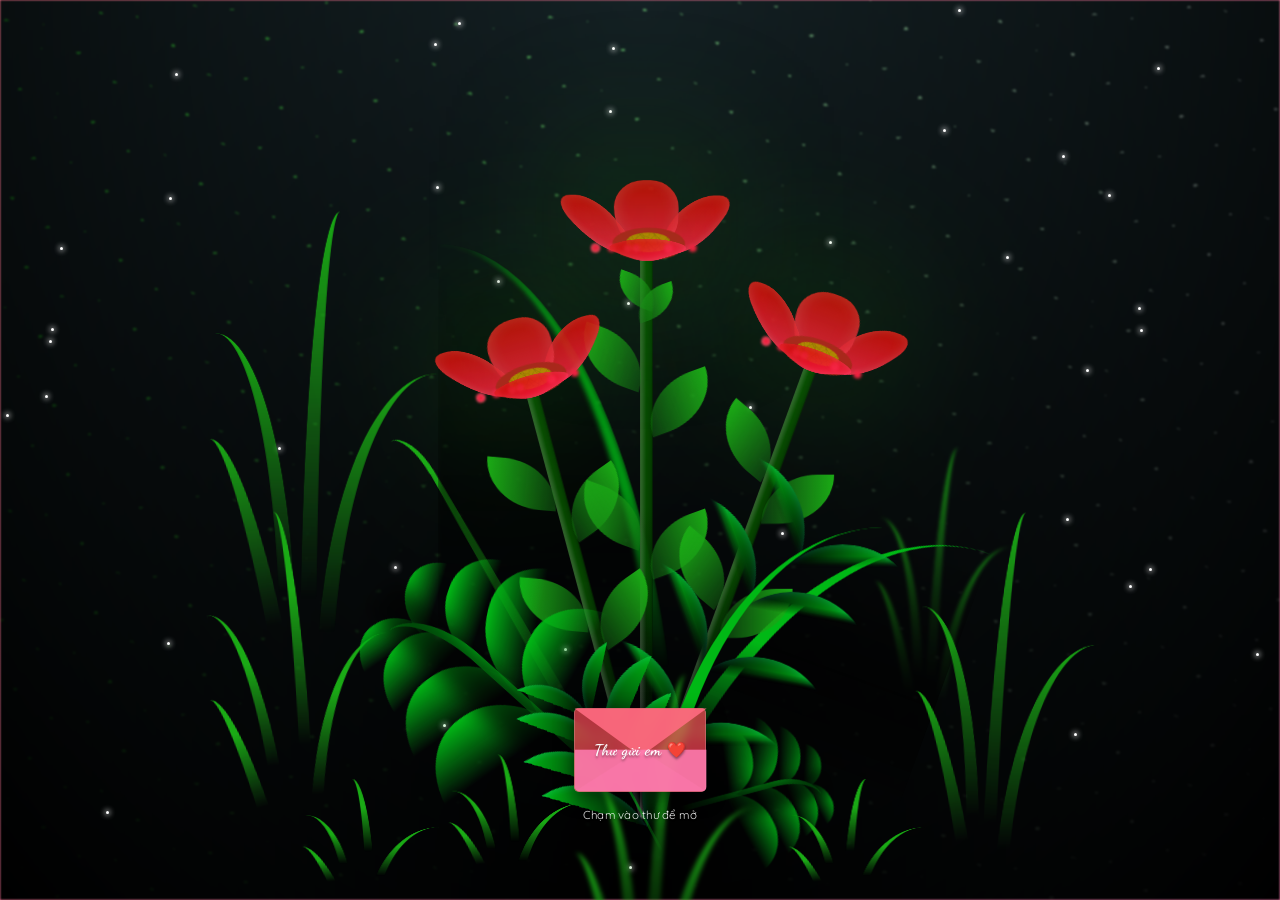
==== commit 652ee3dc: "Add responsive gyroscope hearts and sparkles to welcome screen" ====
--- a/index.html
+++ b/index.html
@@ -22,6 +22,11 @@
             style="gap: 5px; height: 100vh; position: relative; overflow: hidden; width: 100%;">
             <!-- The massive flower container -->
             <div class="night"></div>
+            <!-- Hiệu ứng trái tim rơi ở màn hình chờ -->
+            <div id="welcome-hearts-container"></div>
+            <!-- Hạt lấp lánh ở background -->
+            <div id="sparkles-container"></div>
+
             <div class="flowers" id="bouquet"
                 style="position: absolute; bottom: 0; left: 50%; transform: translateX(-50%) scale(0.9); z-index: 5;">
                 <div class="flower flower--1">
@@ -333,6 +338,9 @@
     <!-- Màn hình chính -->
     <div id="main-screen" class="hidden">
 
+        <!-- Hiệu ứng cánh hoa rơi -->
+        <div id="petals-container"></div>
+
         <!-- Nhạc nền -->
         <audio id="bg-music" src="assets/nhac.m4a" loop></audio>
 
@@ -341,18 +349,21 @@
             <!-- Hiệu ứng hoa nở -->
             <div class="css-flower-small">🌸</div>
 
-            <h2>Gửi em người anh thương,</h2>
-            <p class="letter-body">
-                Dự báo thời tiết 8/3 năm nay xin thông báo với bé là có một luồng khí nóng mang tên 'tình yêu' đang đổ
-                bộ trực tiếp vào trái tim đó! Tình cảm của anh dành cho em luôn tăng lên thêm mỗi ngày nhưng riêng hôm
-                nay cho phép anh được thương em hơn mọi ngày gấp nhiều lần nha. Anh định tặng em một món quà siêu to
-                khổng lồ nhưng tiếc là không có hộp quà nào chứa được anh cả. Thôi thì em dùng tạm 'tấm thân' này để anh
-                được phép che chở và yêu thương em ít nhất là ở hiện tại nhé!
-            </p>
-            <p class="wish">
-                Chúc bé ngày 8/3 thật hạnh phúc, luôn xinh đẹp rạng rỡ, ăn ngon, ngủ đủ, học giỏi và đừng bao giờ giận
-                anh nha vì anh bận thương em quá rồi không dỗ kịp đâu!
-            </p>
+            <h2 id="typewriter-h2"></h2>
+            <p class="letter-body" id="typewriter-p1"></p>
+            <p class="wish" id="typewriter-p2"></p>
+
+            <!-- Hidden original text for JS to read from -->
+            <div id="hidden-text" style="display: none;">
+                <div id="text-h2">Gửi em người anh thương,</div>
+                <div id="text-p1">Dự báo thời tiết 8/3 năm nay xin thông báo với bé là có một luồng khí nóng mang tên
+                    'tình yêu' đang đổ bộ trực tiếp vào trái tim đó! Tình cảm của anh dành cho em luôn tăng lên thêm mỗi
+                    ngày nhưng riêng hôm nay cho phép anh được thương em hơn mọi ngày gấp nhiều lần nha. Anh định tặng
+                    em một món quà siêu to khổng lồ nhưng tiếc là không có hộp quà nào chứa được anh cả. Thôi thì em
+                    dùng tạm 'tấm thân' này để anh được phép che chở và yêu thương em ít nhất là ở hiện tại nhé!</div>
+                <div id="text-p2">Chúc bé ngày 8/3 thật hạnh phúc, luôn xinh đẹp rạng rỡ, ăn ngon, ngủ đủ, học giỏi và
+                    đừng bao giờ giận anh nha vì anh bận thương em quá rồi không dỗ kịp đâu!</div>
+            </div>
             <div class="signature">
                 ❤
             </div>
--- a/style.css
+++ b/style.css
@@ -436,17 +436,85 @@
   opacity: 1;
 }
 
+/* Sparkles & Welcome Hearts */
+#welcome-hearts-container,
+#sparkles-container {
+  position: absolute;
+  top: 0;
+  left: 0;
+  width: 100%;
+  height: 100%;
+  pointer-events: none;
+  z-index: 2;
+  overflow: hidden;
+  transition: transform 0.1s ease-out;
+}
+
+.sparkle {
+  position: absolute;
+  width: 3px;
+  height: 3px;
+  background-color: white;
+  border-radius: 50%;
+  box-shadow: 0 0 5px 2px rgba(255, 255, 255, 0.4);
+  animation: twinkle linear infinite;
+}
+
+@keyframes twinkle {
+
+  0%,
+  100% {
+    opacity: 0;
+    transform: scale(0.5);
+  }
+
+  50% {
+    opacity: 1;
+    transform: scale(1.5);
+  }
+}
+
+.welcome-heart {
+  position: absolute;
+  top: -20px;
+  color: #ff4757;
+  font-size: 1.2rem;
+  filter: drop-shadow(0 2px 4px rgba(255, 71, 87, 0.4));
+  animation: fallWelcome linear forwards;
+}
+
+@keyframes fallWelcome {
+  0% {
+    top: -20px;
+    opacity: 0;
+  }
+
+  10% {
+    opacity: 1;
+  }
+
+  90% {
+    opacity: 0.8;
+  }
+
+  100% {
+    top: 110vh;
+    opacity: 0;
+    transform: rotate(45deg);
+  }
+}
+
 /* The clickable envelope on the wrapper */
 .bouquet-envelope {
   position: absolute;
-  bottom: 30px;
+  bottom: 0px;
   z-index: 10;
-  transform: scale(0.6);
+  transform: scale(0.5);
   transition: transform 0.3s cubic-bezier(0.175, 0.885, 0.32, 1.275);
 }
 
 .bouquet-envelope:hover {
-  transform: scale(0.65) translateY(-10px);
+  transform: scale(0.55) translateY(-5px);
 }
 
 .bouquet-envelope .envelope {
@@ -472,14 +540,17 @@
   align-items: center;
 }
 
-/* Letter Container */
+/* Letter Container - Glassmorphism */
 .letter-container {
-  background-color: rgba(255, 255, 255, 0.95);
-  padding: 40px 30px;
+  background: rgba(255, 255, 255, 0.85);
+  backdrop-filter: blur(12px);
+  -webkit-backdrop-filter: blur(12px);
+  padding: 30px 25px;
   border-radius: 15px;
   max-width: 90%;
-  width: 500px;
-  box-shadow: 0 15px 35px rgba(255, 105, 135, 0.2);
+  width: 450px;
+  border: 1px solid rgba(255, 200, 210, 0.5);
+  box-shadow: 0 15px 35px rgba(255, 105, 135, 0.3), inset 0 0 15px rgba(255, 255, 255, 0.5);
   z-index: 10;
   position: relative;
   animation: fadeInUp 1.5s ease-out forwards;
@@ -493,27 +564,36 @@
 
 .letter-container h2 {
   color: #ff4757;
-  margin-bottom: 20px;
+  margin-bottom: 15px;
   font-family: 'Dancing Script', cursive;
-  font-size: 2.4rem;
+  font-size: 2rem;
   text-align: left;
+}
+
+.letter-container .typed-text {
+  font-family: inherit;
+  font-size: inherit;
+  font-weight: inherit;
+  color: inherit;
+  line-height: inherit;
 }
 
 .letter-container .letter-body {
   color: #ff4757;
-  font-size: 1.5rem;
+  font-size: 1.45rem;
   font-family: 'Dancing Script', cursive;
-  line-height: 1.6;
-  margin-bottom: 15px;
+  font-weight: bold;
+  line-height: 1.5;
+  margin-bottom: 12px;
   text-align: justify;
 }
 
 .letter-container .wish {
   font-weight: bold;
   font-family: 'Dancing Script', cursive;
-  font-size: 1.6rem;
-  color: #ff6b81;
-  margin-top: 20px;
+  font-size: 1.45rem;
+  color: #ff4757;
+  margin-top: 15px;
 }
 
 .letter-container .signature {
@@ -521,7 +601,75 @@
   font-size: 2rem;
   color: #ff4757;
   margin-top: 20px;
+  opacity: 0;
+  transition: opacity 1s;
+}
+
+.signature.show {
+  opacity: 1;
   animation: heartbeat 1.5s infinite;
+}
+
+/* Animated Pen */
+.pen {
+  display: inline-block;
+  width: 28px;
+  height: 28px;
+  /* SVG of a cute feather pen or writing pen in red (#ff4757) */
+  background-image: url("data:image/svg+xml;charset=UTF-8,%3Csvg xmlns='http://www.w3.org/2000/svg' viewBox='0 0 24 24' fill='%23ff4757'%3E%3Cpath d='M3 17.25V21h3.75L17.81 9.94l-3.75-3.75L3 17.25zM20.71 7.04c.39-.39.39-1.02 0-1.41l-2.34-2.34c-.39-.39-1.02-.39-1.41 0l-1.83 1.83 3.75 3.75 1.83-1.83z'/%3E%3C/svg%3E");
+  background-size: contain;
+  background-repeat: no-repeat;
+  background-position: center bottom;
+  margin-left: 2px;
+  vertical-align: bottom;
+  transform-origin: bottom left;
+  animation: writing 0.35s ease-in-out infinite alternate;
+}
+
+@keyframes writing {
+  0% {
+    transform: rotate(0deg) translateY(0);
+  }
+
+  50% {
+    transform: rotate(-15deg) translateY(-2px);
+  }
+
+  100% {
+    transform: rotate(5deg) translateY(0);
+  }
+}
+
+/* Falling Petals */
+#petals-container {
+  position: absolute;
+  top: 0;
+  left: 0;
+  width: 100%;
+  height: 100%;
+  pointer-events: none;
+  z-index: 5;
+  overflow: hidden;
+}
+
+.petal {
+  position: absolute;
+  top: -10px;
+  background: radial-gradient(circle at 30% 30%, #ff8a80, #ff1744);
+  border-radius: 50% 0 50% 0;
+  box-shadow: 0 2px 5px rgba(0, 0, 0, 0.2);
+  animation: falling linear infinite;
+  opacity: 0.8;
+}
+
+@keyframes falling {
+  0% {
+    transform: translateY(-50px) rotate(0deg) rotateX(0deg);
+  }
+
+  100% {
+    transform: translateY(120vh) rotate(360deg) rotateX(360deg);
+  }
 }
 
 @keyframes fadeInUp {
@@ -639,11 +787,14 @@
   }
 
   .flowers {
-    transform: translateX(-50%) scale(0.6) !important;
+    transform: translateX(-50%) scale(1) translateY(-60px) !important;
+    left: 50% !important;
   }
 
   .bouquet-envelope {
-    bottom: 50px !important;
+    bottom: 90px !important;
+    left: 50% !important;
+    transform: translateX(-50%) scale(0.68) !important;
   }
 }
 
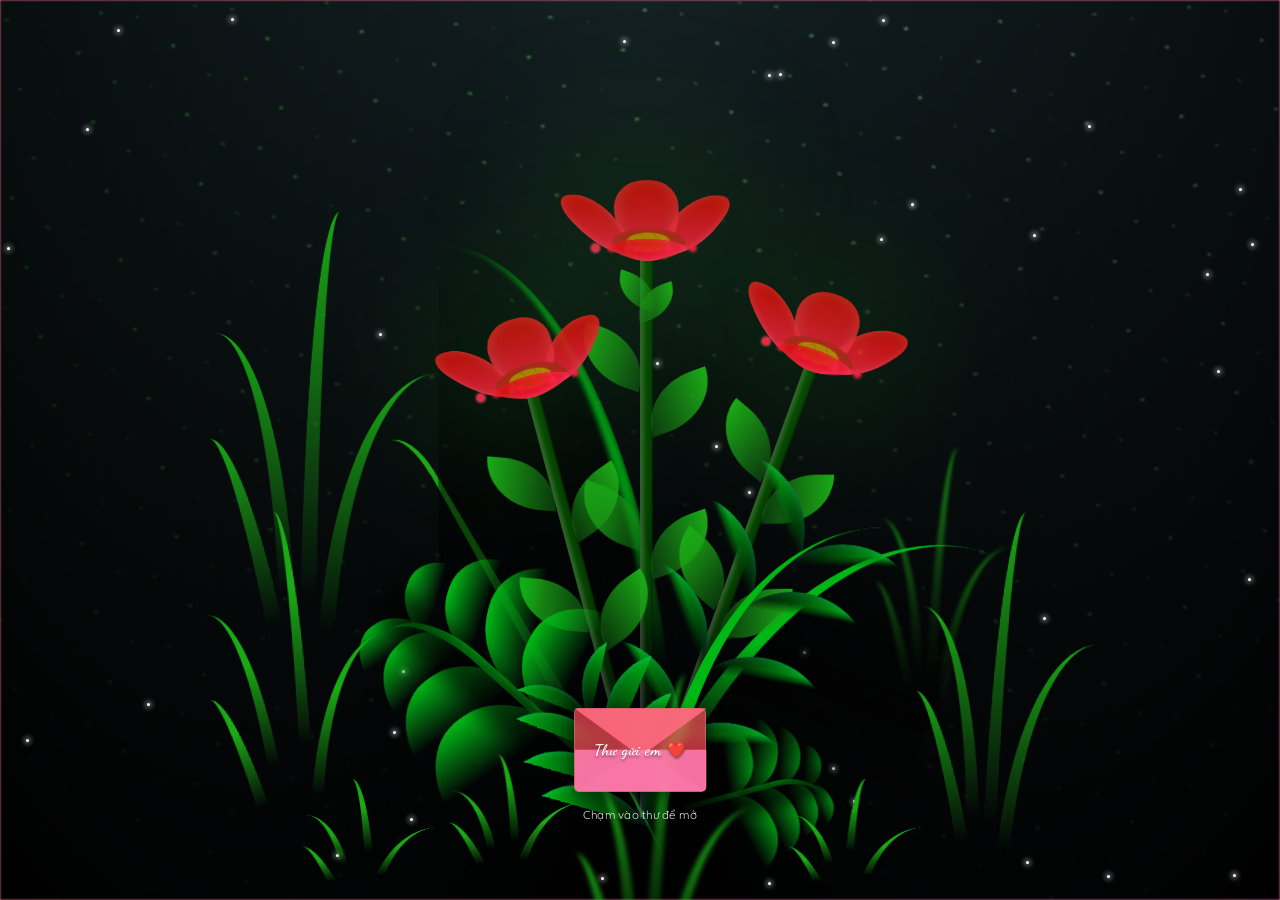
==== commit d6b8c197: "Remove interactive hearts from welcome screen" ====
--- a/index.html
+++ b/index.html
@@ -22,8 +22,6 @@
             style="gap: 5px; height: 100vh; position: relative; overflow: hidden; width: 100%;">
             <!-- The massive flower container -->
             <div class="night"></div>
-            <!-- Hiệu ứng trái tim rơi ở màn hình chờ -->
-            <div id="welcome-hearts-container"></div>
             <!-- Hạt lấp lánh ở background -->
             <div id="sparkles-container"></div>
 
--- a/style.css
+++ b/style.css
@@ -437,7 +437,6 @@
 }
 
 /* Sparkles & Welcome Hearts */
-#welcome-hearts-container,
 #sparkles-container {
   position: absolute;
   top: 0;
@@ -471,36 +470,6 @@
   50% {
     opacity: 1;
     transform: scale(1.5);
-  }
-}
-
-.welcome-heart {
-  position: absolute;
-  top: -20px;
-  color: #ff4757;
-  font-size: 1.2rem;
-  filter: drop-shadow(0 2px 4px rgba(255, 71, 87, 0.4));
-  animation: fallWelcome linear forwards;
-}
-
-@keyframes fallWelcome {
-  0% {
-    top: -20px;
-    opacity: 0;
-  }
-
-  10% {
-    opacity: 1;
-  }
-
-  90% {
-    opacity: 0.8;
-  }
-
-  100% {
-    top: 110vh;
-    opacity: 0;
-    transform: rotate(45deg);
   }
 }
 
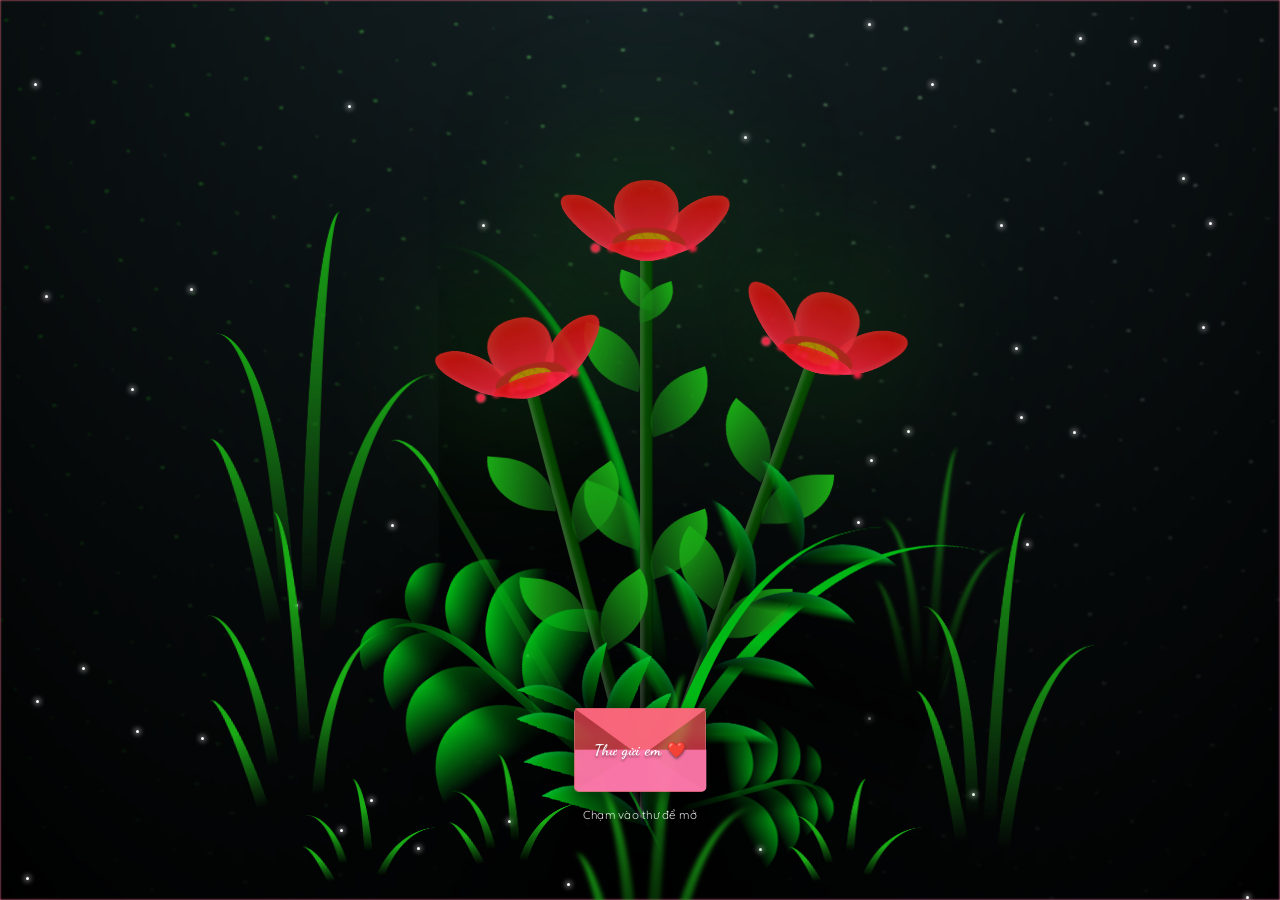
==== commit 786719c2: "Fix mobile letter open bug by catching audio promise and clearing cache" ====
--- a/index.html
+++ b/index.html
@@ -5,6 +5,10 @@
     <meta charset="UTF-8">
     <meta name="viewport" content="width=device-width, initial-scale=1.0">
     <title>Gửi em người anh thương</title>
+    <!-- Ngăn bộ nhớ đệm (cache) -->
+    <meta http-equiv="Cache-Control" content="no-cache, no-store, must-revalidate">
+    <meta http-equiv="Pragma" content="no-cache">
+    <meta http-equiv="Expires" content="0">
     <!-- Thêm font chữ đáng yêu -->
     <link rel="preconnect" href="https://fonts.googleapis.com">
     <link rel="preconnect" href="https://fonts.gstatic.com" crossorigin>
--- a/style.css
+++ b/style.css
@@ -175,6 +175,7 @@
   align-items: flex-end;
   margin: 0 auto;
   perspective: 1000px;
+  pointer-events: none;
 }
 
 .bouquet-text {
@@ -477,8 +478,9 @@
 .bouquet-envelope {
   position: absolute;
   bottom: 0px;
-  z-index: 10;
+  z-index: 100;
   transform: scale(0.5);
+  pointer-events: auto;
   transition: transform 0.3s cubic-bezier(0.175, 0.885, 0.32, 1.275);
 }
 
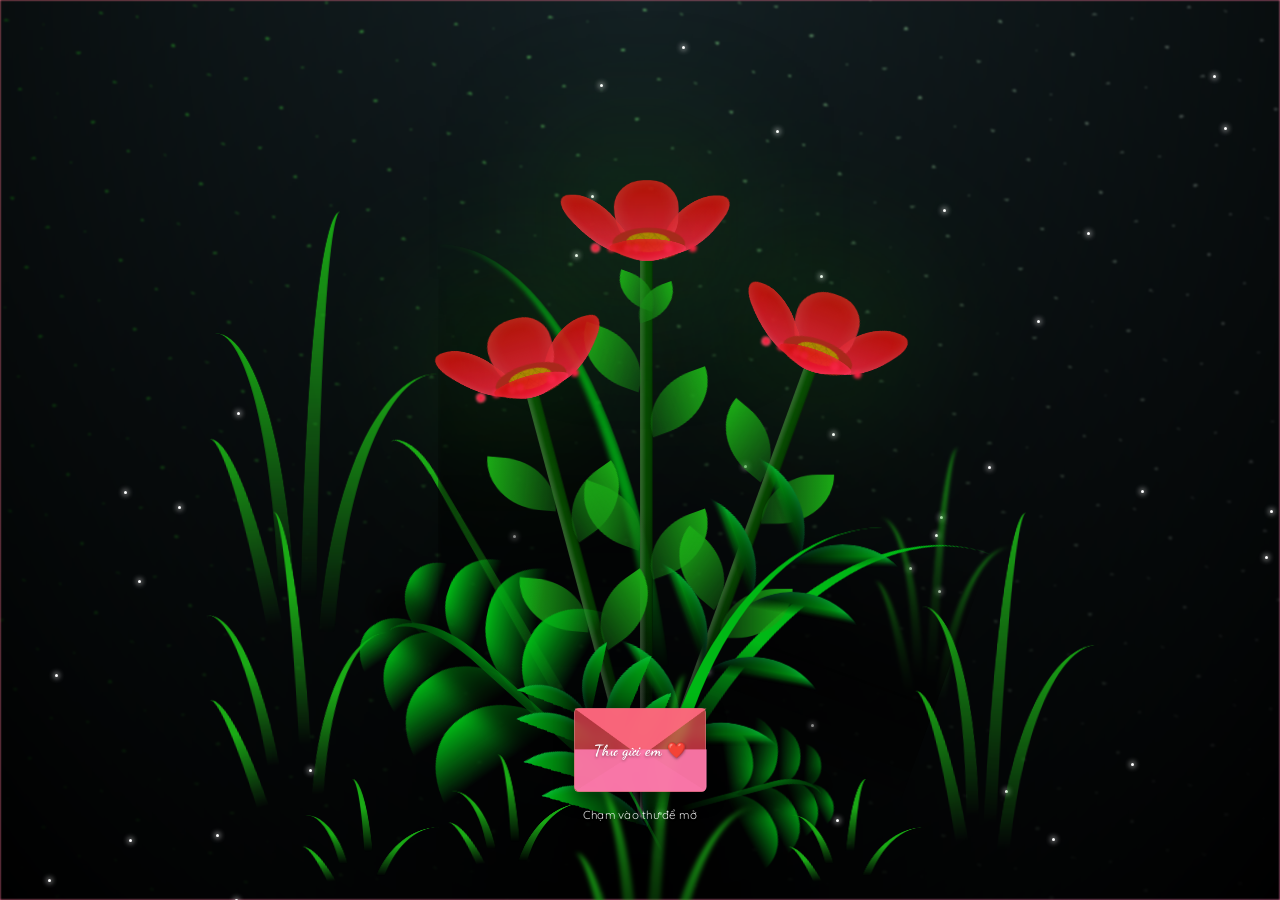
==== commit db462db0: "Update pronoun from 'anh' to 'bé' in letter text" ====
--- a/index.html
+++ b/index.html
@@ -364,7 +364,7 @@
                     em một món quà siêu to khổng lồ nhưng tiếc là không có hộp quà nào chứa được anh cả. Thôi thì em
                     dùng tạm 'tấm thân' này để anh được phép che chở và yêu thương em ít nhất là ở hiện tại nhé!</div>
                 <div id="text-p2">Chúc bé ngày 8/3 thật hạnh phúc, luôn xinh đẹp rạng rỡ, ăn ngon, ngủ đủ, học giỏi và
-                    đừng bao giờ giận anh nha vì anh bận thương em quá rồi không dỗ kịp đâu!</div>
+                    đừng bao giờ giận anh nha vì anh bận thương bé quá rồi không dỗ kịp đâu!</div>
             </div>
             <div class="signature">
                 ❤
--- a/style.css
+++ b/style.css
@@ -35,6 +35,8 @@
   cursor: pointer;
   text-align: center;
   transition: opacity 1s ease-out;
+  will-change: opacity;
+  transform: translateZ(0);
 }
 
 .welcome-content {
@@ -63,7 +65,9 @@
   cursor: pointer;
   box-shadow: 0 0 25px rgba(255, 71, 87, 0.6), inset 0 0 10px rgba(255, 255, 255, 0.2);
   border: 1px solid rgba(255, 255, 255, 0.3);
-  transition: transform 0.4s cubic-bezier(0.175, 0.885, 0.32, 1.275), box-shadow 0.4s ease;
+  transition: transform 0.3s cubic-bezier(0.175, 0.885, 0.32, 1.275), box-shadow 0.3s ease;
+  will-change: transform, box-shadow;
+  transform: translateZ(0);
   display: flex;
   justify-content: center;
   align-items: center;
@@ -85,7 +89,9 @@
   border-top: 80px solid rgba(255, 107, 129, 0.9);
   z-index: 2;
   transform-origin: top;
-  transition: transform 0.6s cubic-bezier(0.4, 0, 0.2, 1);
+  transition: transform 0.4s cubic-bezier(0.4, 0, 0.2, 1);
+  will-change: transform;
+  transform: translateZ(0);
 }
 
 .envelope-body {
@@ -114,7 +120,7 @@
 }
 
 .envelope.opening .envelope-flap {
-  transform: rotateX(180deg);
+  transform: rotateX(180deg) translateZ(0);
 }
 
 @keyframes fadePulse {
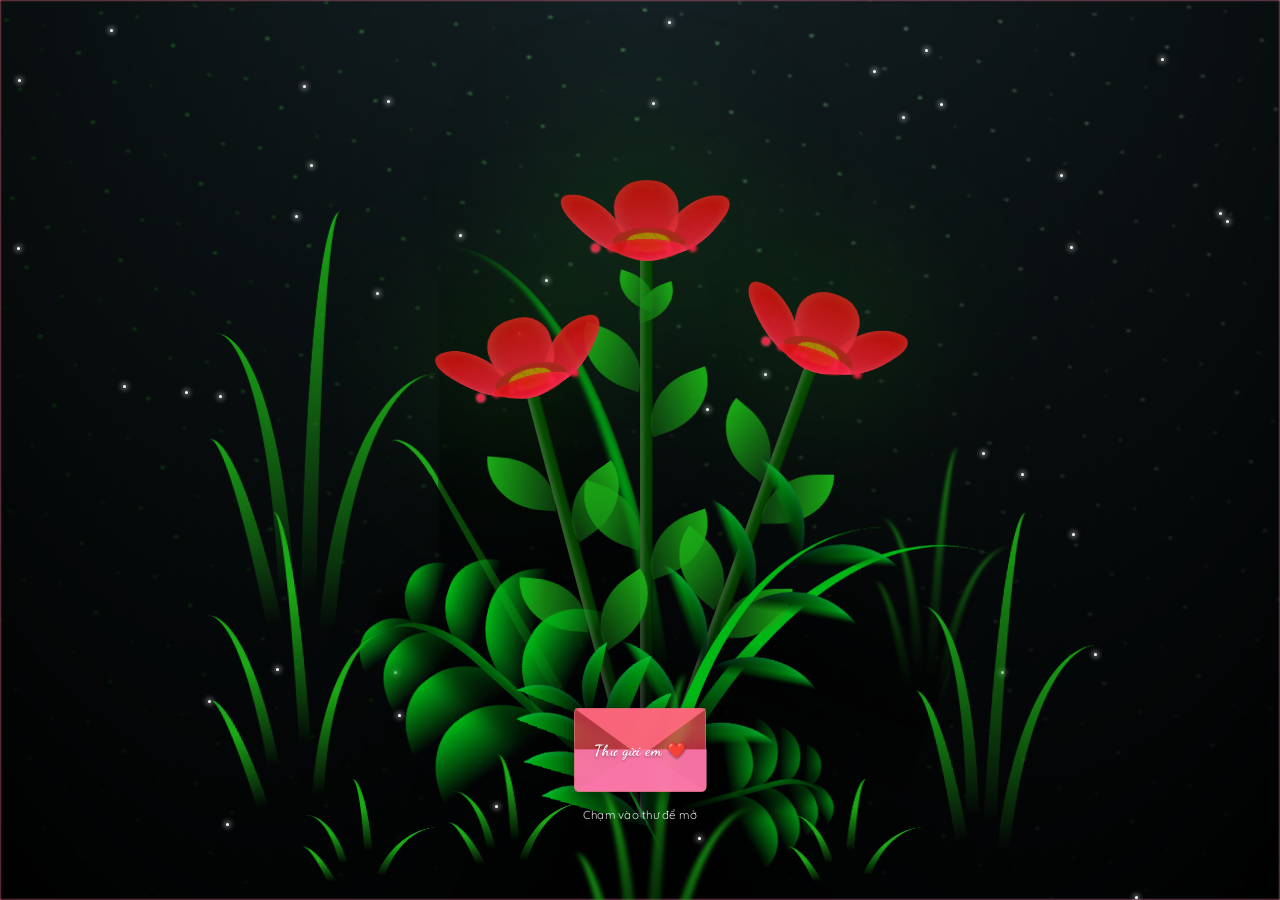
==== commit ed751d86: "Fix: bubble clicks, flip trigger, remove flip-back btn, update thank-you text" ====
--- a/index.html
+++ b/index.html
@@ -347,33 +347,71 @@
         <audio id="bg-music" src="assets/nhac.m4a" loop></audio>
 
         <!-- Lá thư ở giữa -->
-        <div class="letter-container">
-            <!-- Hiệu ứng hoa nở -->
-            <div class="css-flower-small">🌸</div>
-
-            <h2 id="typewriter-h2"></h2>
-            <p class="letter-body" id="typewriter-p1"></p>
-            <p class="wish" id="typewriter-p2"></p>
-
-            <!-- Hidden original text for JS to read from -->
-            <div id="hidden-text" style="display: none;">
-                <div id="text-h2">Gửi em người anh thương,</div>
-                <div id="text-p1">Dự báo thời tiết 8/3 năm nay xin thông báo với bé là có một luồng khí nóng mang tên
-                    'tình yêu' đang đổ bộ trực tiếp vào trái tim đó! Tình cảm của anh dành cho em luôn tăng lên thêm mỗi
-                    ngày nhưng riêng hôm nay cho phép anh được thương em hơn mọi ngày gấp nhiều lần nha. Anh định tặng
-                    em một món quà siêu to khổng lồ nhưng tiếc là không có hộp quà nào chứa được anh cả. Thôi thì em
-                    dùng tạm 'tấm thân' này để anh được phép che chở và yêu thương em ít nhất là ở hiện tại nhé!</div>
-                <div id="text-p2">Chúc bé ngày 8/3 thật hạnh phúc, luôn xinh đẹp rạng rỡ, ăn ngon, ngủ đủ, học giỏi và
-                    đừng bao giờ giận anh nha vì anh bận thương bé quá rồi không dỗ kịp đâu!</div>
-            </div>
-            <div class="signature">
-                ❤
+        <div class="letter-wrapper">
+            <div class="letter-container">
+                <!-- Mặt trước -->
+                <div class="letter-content-wrapper letter-front">
+                    <!-- Hiệu ứng hoa nở -->
+                    <div class="css-flower-small">🌸</div>
+
+                    <h2 id="typewriter-h2"></h2>
+                    <p class="letter-body" id="typewriter-p1"></p>
+                    <p class="wish" id="typewriter-p2"></p>
+
+                    <!-- Hidden original text for JS to read from -->
+                    <div id="hidden-text" style="display: none;">
+                        <div id="text-h2">Gửi em người anh thương,</div>
+                        <div id="text-p1">Dự báo thời tiết 8/3 năm nay xin thông báo với bé là có một luồng khí nóng
+                            mang
+                            tên
+                            'tình yêu' đang đổ bộ trực tiếp vào trái tim đó! Tình cảm của anh dành cho em luôn tăng lên
+                            thêm
+                            mỗi
+                            ngày nhưng riêng hôm nay cho phép anh được thương em hơn mọi ngày gấp nhiều lần nha. Anh
+                            định
+                            tặng
+                            em một món quà siêu to khổng lồ nhưng tiếc là không có hộp quà nào chứa được anh cả. Thôi
+                            thì em
+                            dùng tạm 'tấm thân' này để anh được phép che chở và yêu thương em ít nhất là ở hiện tại nhé!
+                        </div>
+                        <div id="text-p2">Chúc bé ngày 8/3 thật hạnh phúc, luôn xinh đẹp, rạng rỡ, ăn ngon, ngủ đủ, học
+                            giỏi
+                            và
+                            đừng bao giờ giận anh nha vì anh bận thương bé quá rồi không dỗ kịp đâu!</div>
+                    </div>
+                    <div class="signature">
+                        <span id="heart-flip-trigger">❤</span>
+                        <!-- Hướng dẫn lật: Mũi tên và ghi chú trỏ vào tim chữ ký -->
+                        <div id="heart-guide" class="hidden">
+                            <div class="arrow-up">⬆️</div>
+                            <p class="heart-note">Chạm vào tim để xem bí mật nha</p>
+                        </div>
+                    </div>
+                </div>
+
+                <!-- Mặt sau -->
+                <div class="letter-content-wrapper letter-back-content">
+                    <h3 class="question">Chủ Nhật ra gặp anh nha?</h3>
+                    <div id="back-interaction-area" class="answer-buttons">
+                        <button id="btn-agree" class="btn-primary">Đồng ý</button>
+                        <button id="btn-decline" class="btn-secondary">Từ chối</button>
+                    </div>
+                </div>
             </div>
         </div>
 
-        <!-- Các bong bóng ảnh sẽ bay lên từ dưới -->
-        <div id="bubbles-container"></div>
+        <!-- Màn hình xem ảnh phóng to -->
+        <div id="photo-viewer" class="hidden">
+            <div class="viewer-content">
+                <img id="viewer-img" src="" alt="Photo">
+                <button id="close-viewer">×</button>
+            </div>
+        </div>
+
     </div>
+
+    <!-- Các bong bóng ảnh bay lên - đặt ngoài main-screen để không bị chặn bởi letter-wrapper -->
+    <div id="bubbles-container"></div>
 
     <script src="script.js"></script>
 </body>
--- a/style.css
+++ b/style.css
@@ -518,6 +518,18 @@
 }
 
 /* Letter Container - Glassmorphism */
+.letter-wrapper {
+  z-index: 500;
+  position: relative;
+  display: flex;
+  justify-content: center;
+  align-items: center;
+  width: 100%;
+  pointer-events: none;
+  /* Let bubble clicks pass through the wrapper */
+  animation: fadeInUp 1.5s ease-out;
+}
+
 .letter-container {
   background: rgba(255, 255, 255, 0.85);
   backdrop-filter: blur(12px);
@@ -528,9 +540,252 @@
   width: 450px;
   border: 1px solid rgba(255, 200, 210, 0.5);
   box-shadow: 0 15px 35px rgba(255, 105, 135, 0.3), inset 0 0 15px rgba(255, 255, 255, 0.5);
-  z-index: 10;
   position: relative;
-  animation: fadeInUp 1.5s ease-out forwards;
+  pointer-events: auto;
+  /* Re-enable clicks on the actual letter */
+  transition: transform 0.8s cubic-bezier(0.4, 0, 0.2, 1);
+  user-select: none;
+}
+
+
+
+/* Letter: simple show/hide approach - no 3D, no mirroring */
+.letter-content-wrapper {
+  width: 100%;
+}
+
+/* Front: shown by default, hidden when flipped */
+.letter-front {
+  display: block;
+  position: relative;
+}
+
+.letter-container.flipped .letter-front {
+  display: none;
+}
+
+/* Back: hidden by default, shown when flipped */
+.letter-back-content {
+  display: none;
+  flex-direction: column;
+  justify-content: center;
+  align-items: center;
+  text-align: center;
+  padding: 30px 25px;
+  min-height: 300px;
+  background: white;
+  border-radius: 15px;
+  position: relative;
+}
+
+.letter-container.flipped .letter-back-content {
+  display: flex;
+}
+
+/* Base button styles */
+.btn-primary,
+.btn-secondary {
+  border: none;
+  padding: 10px 25px;
+  border-radius: 25px;
+  font-family: 'Quicksand', sans-serif;
+  font-weight: 600;
+  cursor: pointer;
+  transition: all 0.3s ease;
+  margin-top: 15px;
+  box-shadow: 0 4px 15px rgba(255, 71, 87, 0.3);
+}
+
+.btn-primary {
+  background: linear-gradient(135deg, #ff758c 0%, #ff7eb3 100%);
+  color: white;
+}
+
+.btn-primary:hover {
+  transform: scale(1.05);
+  box-shadow: 0 6px 20px rgba(255, 71, 87, 0.5);
+}
+
+.btn-secondary {
+  background: #f1f2f6;
+  color: #ff4757;
+}
+
+.btn-secondary:hover {
+  background: #dfe4ea;
+}
+
+.btn-flip-back {
+  position: absolute;
+  top: 12px;
+  left: 12px;
+  background: transparent;
+  border: 1px solid rgba(255, 71, 87, 0.3);
+  color: #ff4757;
+  border-radius: 20px;
+  padding: 5px 12px;
+  font-size: 0.8rem;
+  cursor: pointer;
+  font-family: 'Quicksand', sans-serif;
+  transition: all 0.2s ease;
+}
+
+.btn-flip-back:hover {
+  background: rgba(255, 71, 87, 0.08);
+}
+
+#heart-flip-trigger {
+  display: inline-block;
+  cursor: pointer;
+  font-size: 3.5rem;
+  color: #ff4757;
+  transition: transform 0.3s ease;
+  filter: drop-shadow(0 0 8px rgba(255, 71, 87, 0.4));
+  padding: 30px;
+  /* Much larger hit area */
+  margin: -30px;
+  /* Offset to keep visually centered */
+  position: relative;
+  z-index: 1000;
+  /* Ensure it's above everything else on the front */
+}
+
+#heart-flip-trigger:hover {
+  transform: scale(1.15);
+}
+
+#heart-guide {
+  margin-top: -10px;
+  display: flex;
+  flex-direction: column;
+  align-items: center;
+  pointer-events: none;
+}
+
+.arrow-up {
+  font-size: 1.5rem;
+  animation: bounceUp 1.5s infinite;
+}
+
+@keyframes bounceUp {
+
+  0%,
+  20%,
+  50%,
+  80%,
+  100% {
+    transform: translateY(0);
+  }
+
+  40% {
+    transform: translateY(-10px);
+  }
+
+  60% {
+    transform: translateY(-5px);
+  }
+}
+
+.heart-note {
+  font-family: 'Dancing Script', cursive;
+  font-size: 1.15rem;
+  color: #ff4757;
+  margin-top: 0px;
+  font-weight: bold;
+}
+
+/* Photo Viewer Modal */
+#photo-viewer {
+  position: fixed;
+  top: 0;
+  left: 0;
+  width: 100%;
+  height: 100%;
+  background: rgba(0, 0, 0, 0.9);
+  backdrop-filter: blur(10px);
+  z-index: 2000;
+  display: flex;
+  justify-content: center;
+  align-items: center;
+  opacity: 1;
+  transition: opacity 0.3s ease;
+}
+
+.viewer-content {
+  position: relative;
+  max-width: 90%;
+  max-height: 90%;
+  transform: scale(1);
+  animation: popIn 0.4s cubic-bezier(0.175, 0.885, 0.32, 1.275);
+}
+
+#viewer-img {
+  max-width: 100%;
+  max-height: 80vh;
+  border-radius: 10px;
+  box-shadow: 0 0 40px rgba(255, 255, 255, 0.2);
+  border: 4px solid white;
+}
+
+#close-viewer {
+  position: absolute;
+  top: -40px;
+  right: -10px;
+  background: white;
+  border: none;
+  font-size: 2rem;
+  width: 40px;
+  height: 40px;
+  border-radius: 50%;
+  cursor: pointer;
+  display: flex;
+  justify-content: center;
+  align-items: center;
+  box-shadow: 0 4px 10px rgba(0, 0, 0, 0.3);
+  color: #ff4757;
+}
+
+.bubble {
+  cursor: pointer;
+  transition: transform 0.3s ease;
+  pointer-events: auto;
+  /* MUST be auto - parent container is pointer-events:none */
+  user-select: none;
+}
+
+.bubble img {
+  pointer-events: none;
+  /* Prevent the img from stealing the click from bubble */
+  width: 100%;
+  height: 100%;
+  object-fit: cover;
+  display: block;
+  border-radius: inherit;
+}
+
+.bubble:hover {
+  transform: scale(1.1) !important;
+  z-index: 100;
+}
+
+.question {
+  color: #ff4757;
+  font-family: 'Dancing Script', cursive;
+  font-size: 1.8rem;
+  margin-bottom: 30px;
+}
+
+.answer-buttons {
+  display: flex;
+  gap: 20px;
+  justify-content: center;
+  width: 100%;
+  position: relative;
+  min-height: 80px;
+}
+
+#btn-decline {
+  transition: all 0.2s ease;
 }
 
 .flower-anim {
@@ -574,16 +829,30 @@
 }
 
 .letter-container .signature {
-  text-align: right;
-  font-size: 2rem;
-  color: #ff4757;
+  text-align: center;
   margin-top: 20px;
   opacity: 0;
   transition: opacity 1s;
 }
 
+#heart-flip-trigger {
+  display: inline-block;
+  cursor: pointer;
+  font-size: 3.5rem;
+  color: #ff4757;
+  transition: transform 0.3s ease;
+  filter: drop-shadow(0 0 8px rgba(255, 71, 87, 0.4));
+}
+
+#heart-flip-trigger:hover {
+  transform: scale(1.15);
+}
+
 .signature.show {
   opacity: 1;
+}
+
+.signature.show #heart-flip-trigger {
   animation: heartbeat 1.5s infinite;
 }
 
@@ -683,16 +952,28 @@
   }
 }
 
-/* Bubbles Container */
+@keyframes popIn {
+  0% {
+    transform: scale(0.5);
+    opacity: 0;
+  }
+
+  100% {
+    transform: scale(1);
+    opacity: 1;
+  }
+}
+
+/* Bubbles Container - fixed to body so it floats above everything */
 #bubbles-container {
-  position: absolute;
+  position: fixed;
   top: 0;
   left: 0;
   width: 100%;
   height: 100%;
   pointer-events: none;
-  /* Let clicks pass through to letter if necessary */
-  z-index: 1;
+  z-index: 50;
+  /* Below the letter (500) and photo viewer (2000) */
 }
 
 /* Floating Image Bubbles */
@@ -1495,6 +1776,7 @@
   border-left: 2vmin solid #00b815;
   background-image: linear-gradient(to bottom, transparent, var(--dark-color) 60%);
   -webkit-mask-image: linear-gradient(to top, transparent 30%, #00b815 60%);
+  mask-image: linear-gradient(to top, transparent 30%, #00b815 60%);
 }
 
 .flower__g-right--1 {
@@ -1779,6 +2061,7 @@
   border-top-left-radius: 100%;
   border-left: 2vmin solid #00b815;
   -webkit-mask-image: linear-gradient(to top, transparent 25%, #00b815 50%);
+  mask-image: linear-gradient(to top, transparent 25%, #00b815 50%);
   position: relative;
   z-index: 1;
 }
@@ -1794,6 +2077,7 @@
   background-image: linear-gradient(to bottom left, transparent, var(--dark-color) 98%),
     linear-gradient(to bottom right, #00b815 45%, transparent 50%, transparent);
   -webkit-mask-image: linear-gradient(135deg, #00b815 40%, transparent 50%, transparent);
+  mask-image: linear-gradient(135deg, #00b815 40%, transparent 50%, transparent);
 }
 
 .flower__g-fr__leaf--1 {
@@ -1943,6 +2227,7 @@
 
 .long-g--1 .leaf {
   -webkit-mask-image: linear-gradient(to top, transparent 40%, #00b815 80%) !important;
+  mask-image: linear-gradient(to top, transparent 40%, #00b815 80%) !important;
 }
 
 .long-g--1 .leaf--1 {
@@ -1963,6 +2248,7 @@
 .long-g--2 .leaf,
 .long-g--3 .leaf {
   -webkit-mask-image: linear-gradient(to top, transparent 50%, #00b815 80%) !important;
+  mask-image: linear-gradient(to top, transparent 50%, #00b815 80%) !important;
 }
 
 .long-g--2 .leaf--1,
@@ -1978,6 +2264,7 @@
 
 .long-g--3 .leaf {
   -webkit-mask-image: linear-gradient(to top, transparent 40%, #00b815 80%) !important;
+  mask-image: linear-gradient(to top, transparent 40%, #00b815 80%) !important;
 }
 
 .long-g--4 {
@@ -1989,6 +2276,7 @@
 
 .long-g--4 .leaf {
   -webkit-mask-image: linear-gradient(to top, transparent 50%, #00b815 80%) !important;
+  mask-image: linear-gradient(to top, transparent 50%, #00b815 80%) !important;
 }
 
 .long-g--5 {
@@ -2025,6 +2313,7 @@
   border-top-left-radius: 100%;
   border-left: 2vmin solid var(--c);
   -webkit-mask-image: linear-gradient(to top, transparent 20%, var(--dark-color));
+  mask-image: linear-gradient(to top, transparent 20%, var(--dark-color));
   transform-origin: bottom center;
 }
 
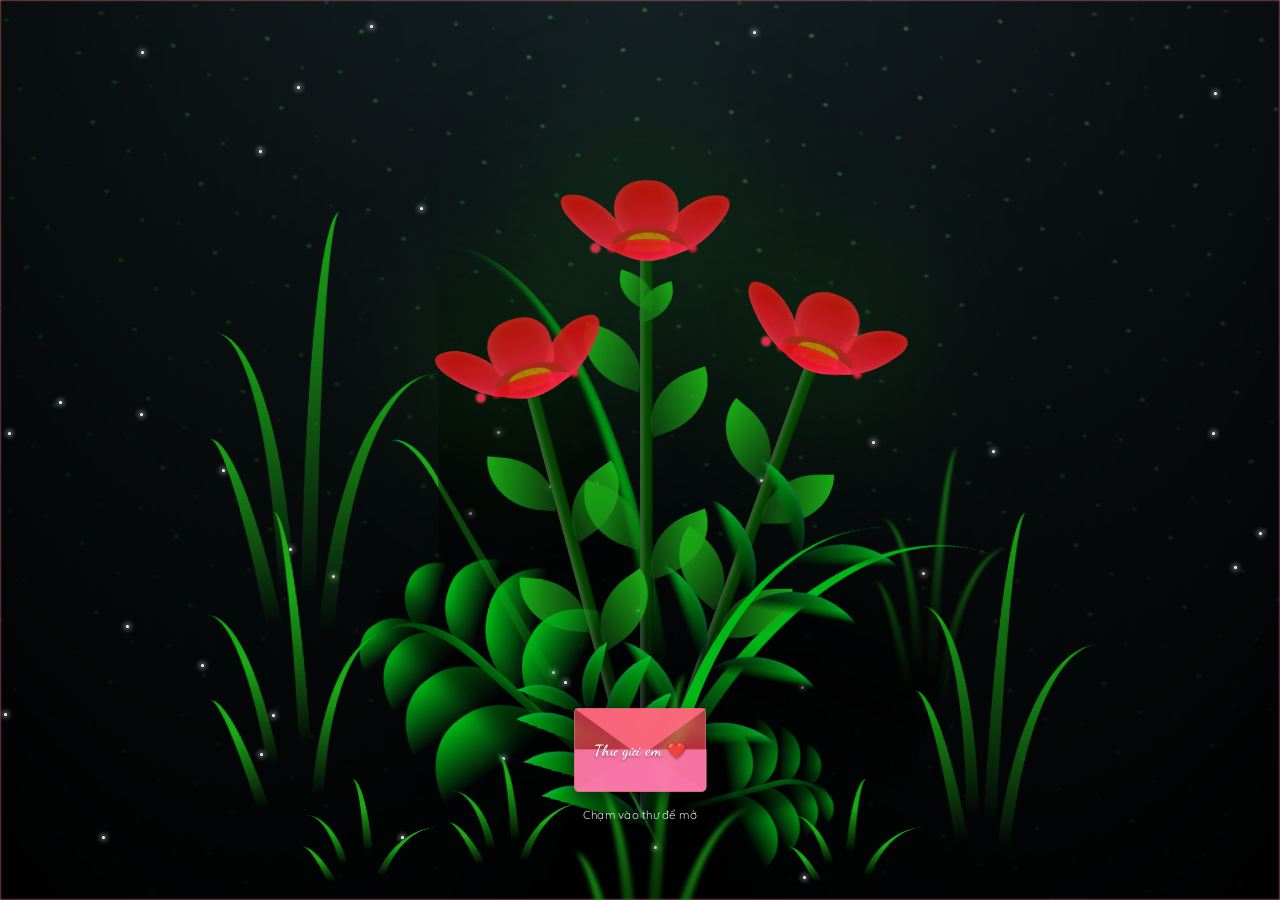
==== commit a7fa0c77: "update: heart bubbles and Saturday invite text" ====
--- a/index.html
+++ b/index.html
@@ -391,7 +391,7 @@
 
                 <!-- Mặt sau -->
                 <div class="letter-content-wrapper letter-back-content">
-                    <h3 class="question">Chủ Nhật ra gặp anh nha?</h3>
+                    <h3 class="question">Thứ 7 này đi chơi với anh nha ❤️</h3>
                     <div id="back-interaction-area" class="answer-buttons">
                         <button id="btn-agree" class="btn-primary">Đồng ý</button>
                         <button id="btn-decline" class="btn-secondary">Từ chối</button>
--- a/style.css
+++ b/style.css
@@ -746,22 +746,25 @@
 }
 
 .bubble {
-  cursor: pointer;
-  transition: transform 0.3s ease;
+  display: flex !important;
+  justify-content: center;
+  align-items: center;
+  border-radius: 50%;
+  background: rgba(255, 255, 255, 0.4);
+  backdrop-filter: blur(4px);
+  border: 1.5px solid rgba(255, 255, 255, 0.6);
+  box-shadow: 0 4px 15px rgba(255, 105, 135, 0.2);
+  cursor: default;
+  transition: transform 0.3s ease, background 0.3s ease;
   pointer-events: auto;
-  /* MUST be auto - parent container is pointer-events:none */
   user-select: none;
 }
 
-.bubble img {
-  pointer-events: none;
-  /* Prevent the img from stealing the click from bubble */
-  width: 100%;
-  height: 100%;
-  object-fit: cover;
-  display: block;
-  border-radius: inherit;
-}
+.bubble:hover {
+  background: rgba(255, 255, 255, 0.6);
+  transform: scale(1.1) !important;
+}
+
 
 .bubble:hover {
   transform: scale(1.1) !important;
